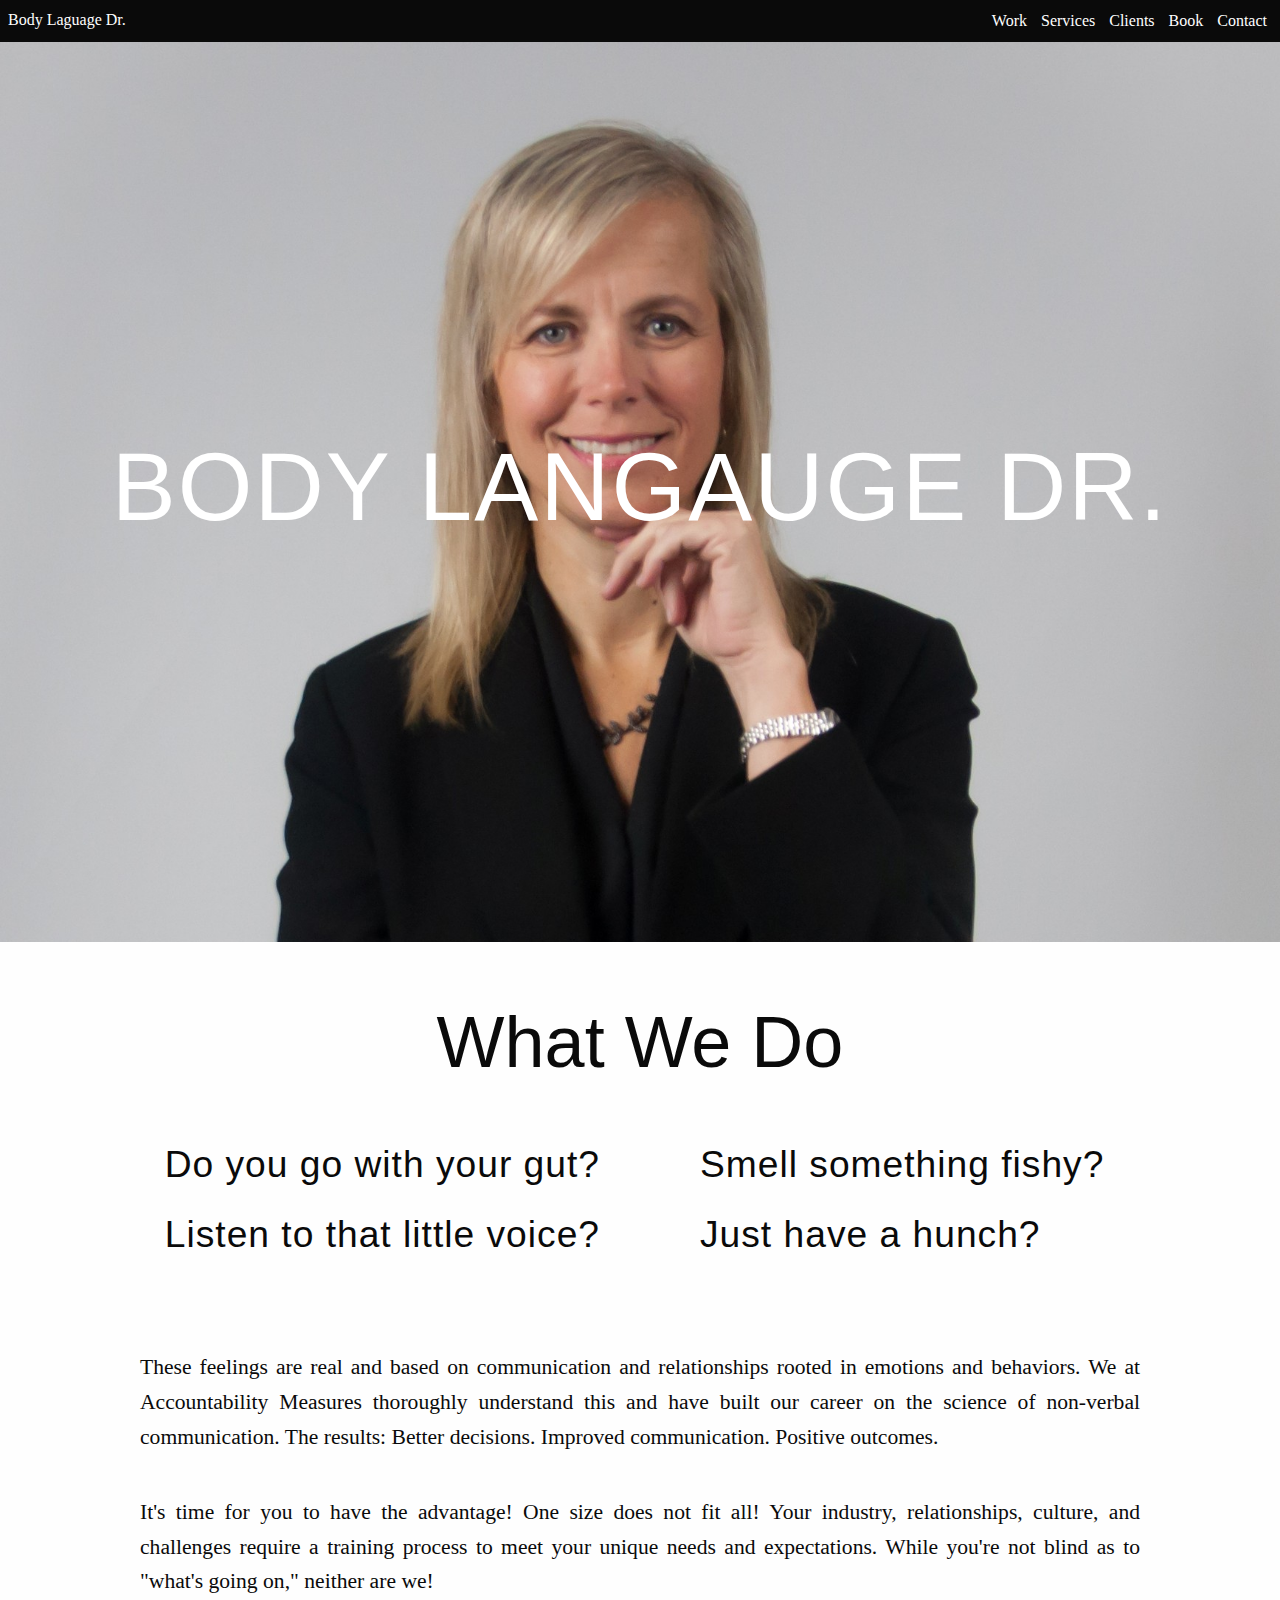
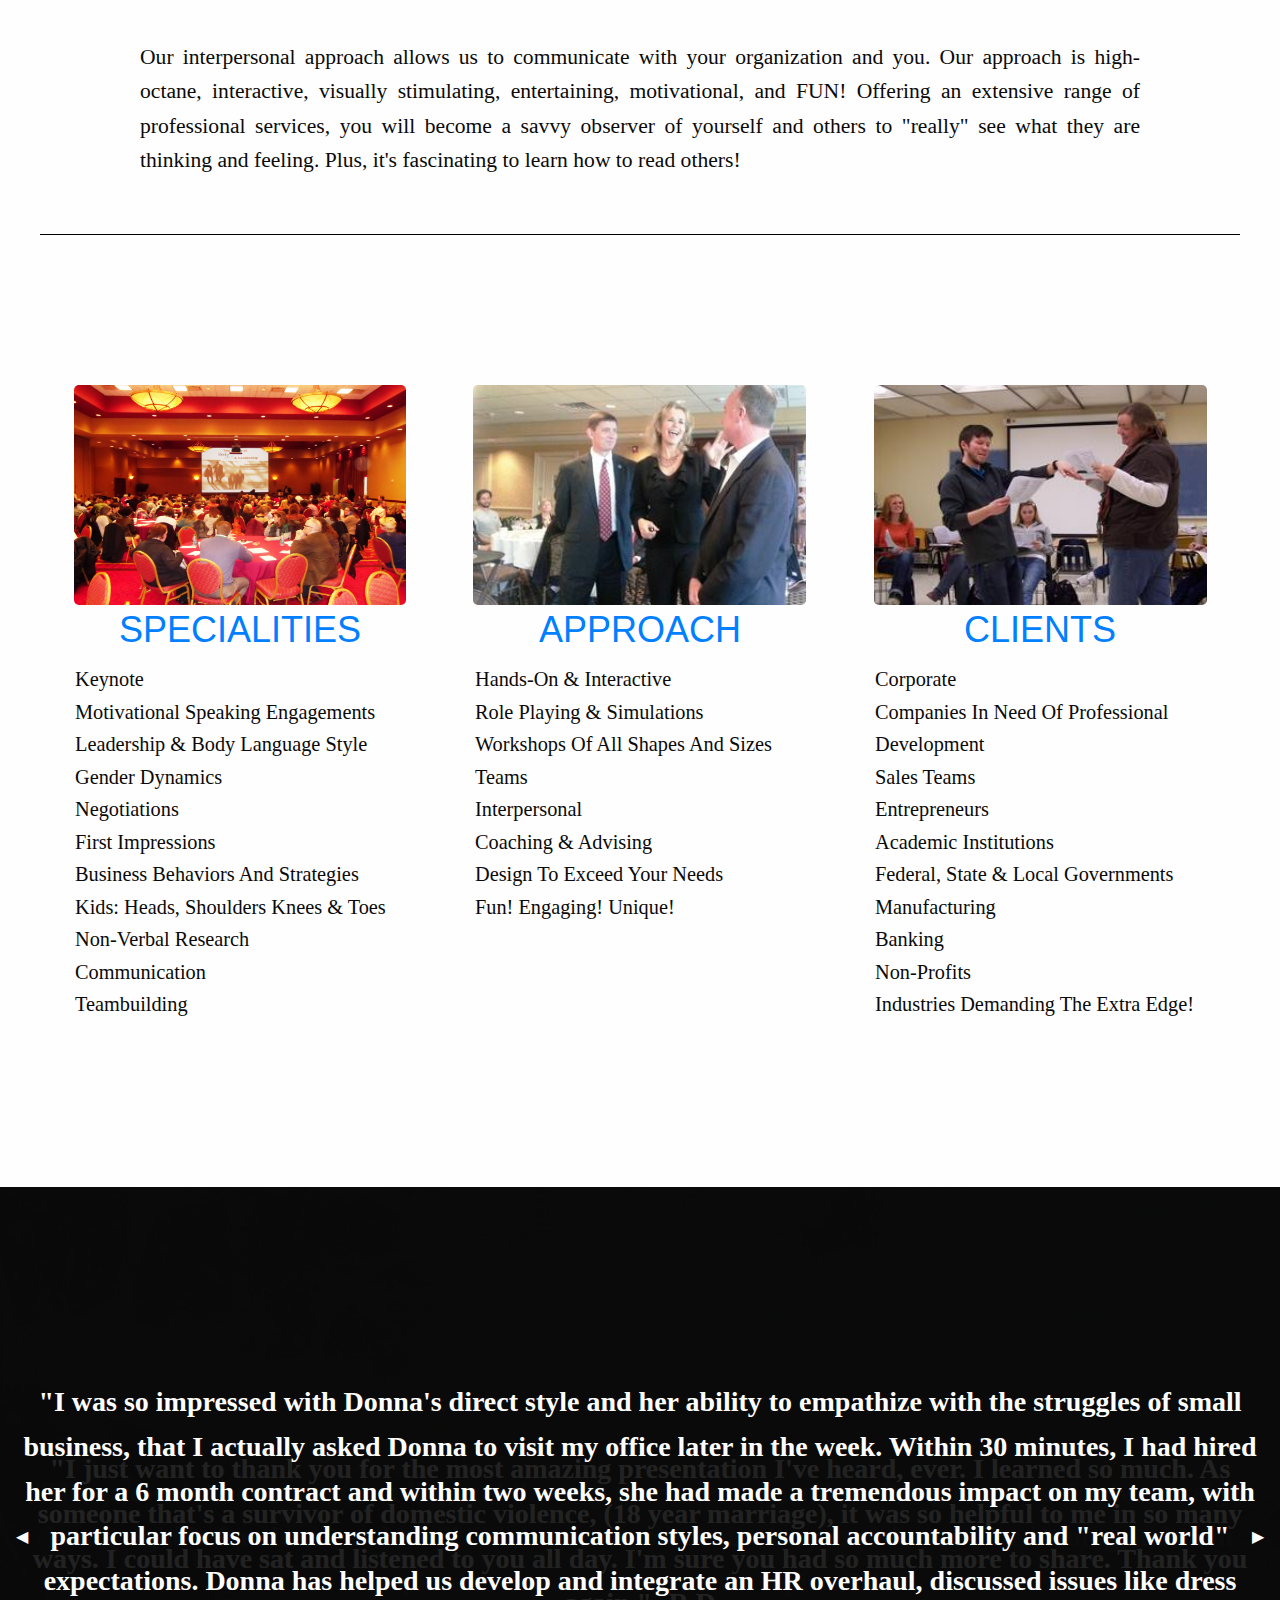
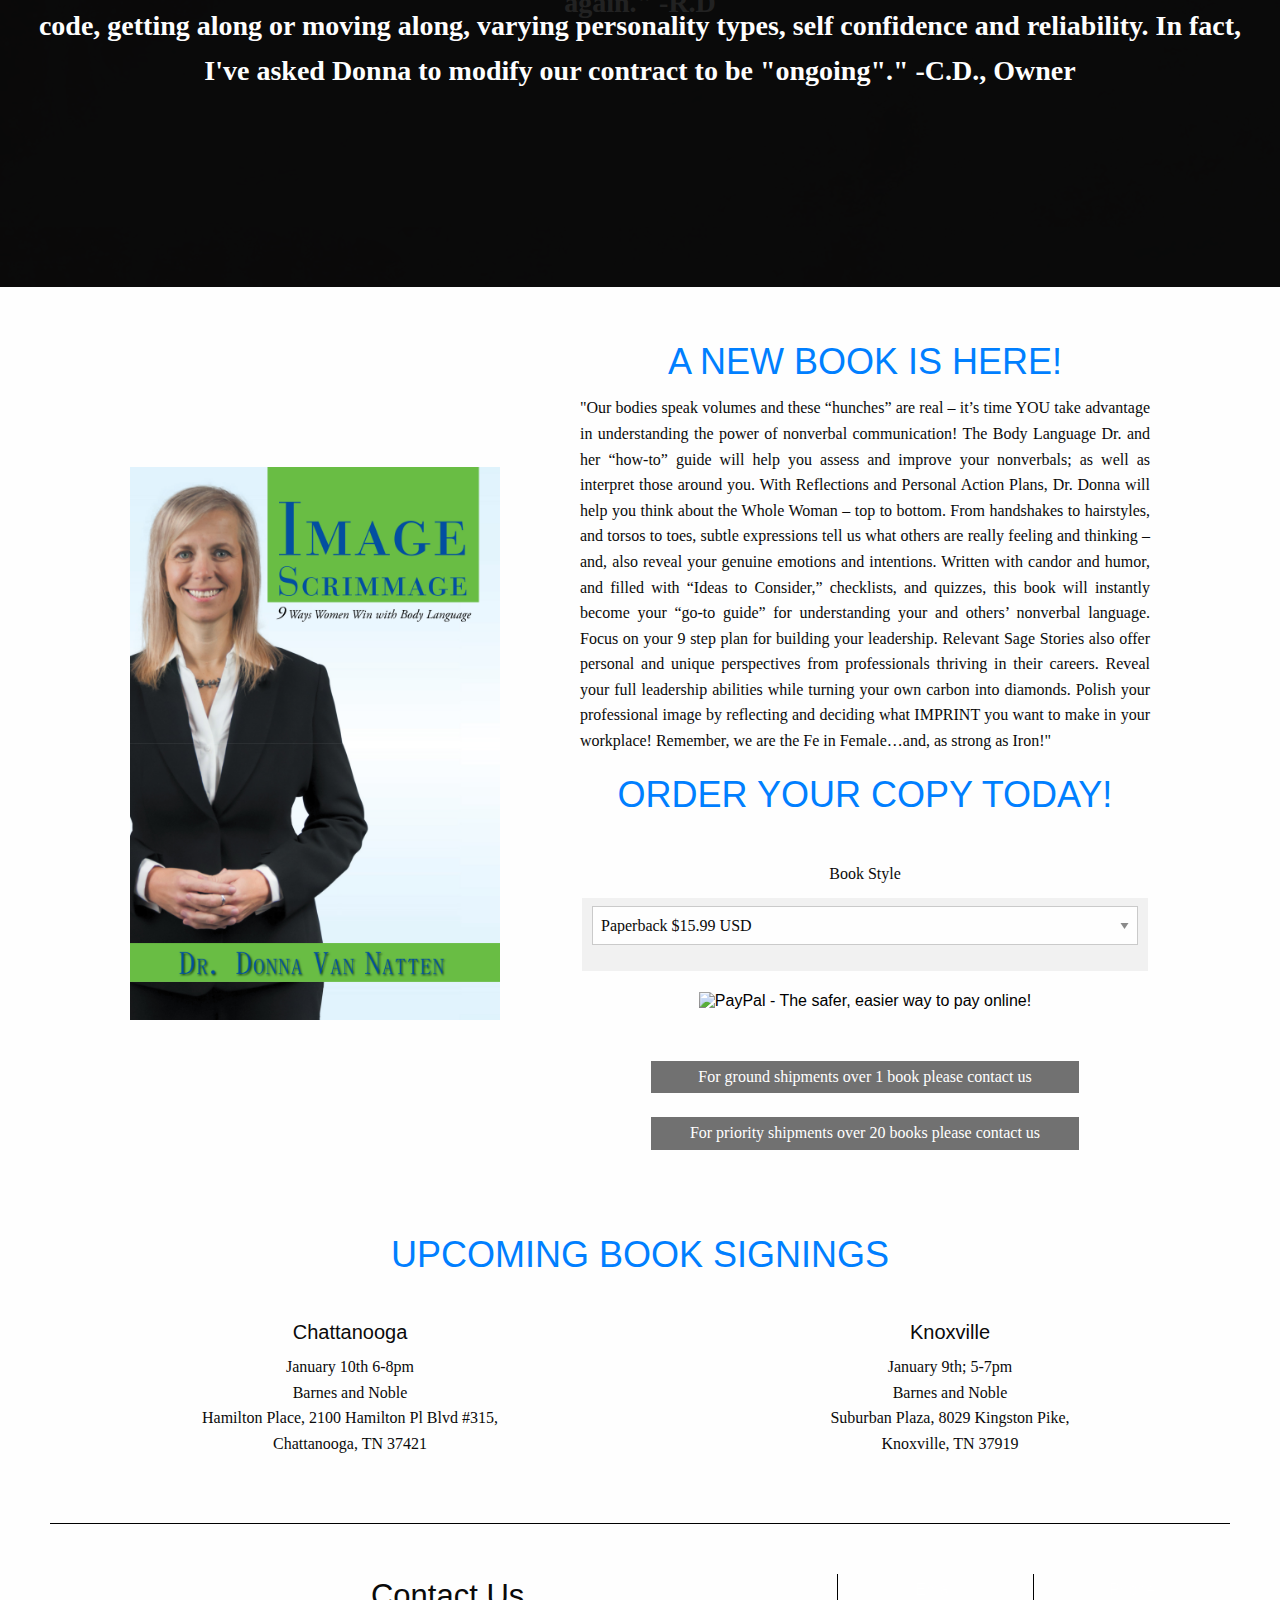
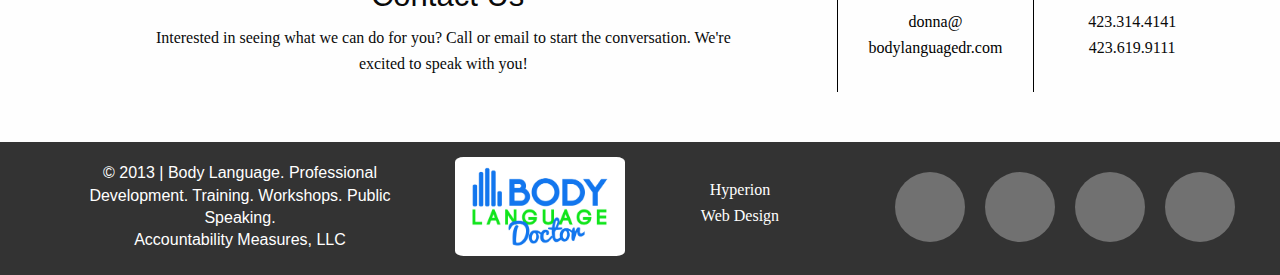
==== index.html @ bcbeba98 "settin up a new version to clear up any issues caused by computer switch" ====
<!doctype html>
<html class="no-js" lang="en">
  <head>
    <meta charset="utf-8">
    <meta http-equiv="x-ua-compatible" content="ie=edge">
    <meta name="viewport" content="width=device-width, initial-scale=1.0">
    <title>Body Language Dr.</title>
    <link rel="stylesheet" href="css/app.css">
    <link rel="stylesheet" href="css/custom.css">
    <link href="https://fonts.googleapis.com/css?family=Lora" rel="stylesheet">
    <link href="https://fonts.googleapis.com/css?family=David+Libre" rel="stylesheet">
    <link rel="stylesheet" type="text/scss" href="scss/custom.scss" />
    <script src="https://use.fontawesome.com/8121f86965.js"></script>
  </head>
  <body>

<!=================Menu Bar====================>
    <div data-sticky-container>
      <div class="title-bar" data-sticky data-options="marginTop:0;" style="width:100%">
        <div class="title-bar-left">Body Laguage Dr.</div>
        <div class="title-bar-right">
          <ul class="menu align-right">
            <ls><a href="#work">Work</a></ls>
            <ls><a href="#services">Services</a></ls>
            <ls><a href="#clients">Clients</a></ls>
            <ls><a href="#book">Book</a></ls>
            <ls><a href="#contact">Contact</a></ls>
          </ul>
        </div>
      </div>
    </div>

<!=================Hero Landing spot====================>
    <div class="hero">
      <div class="large-12 columns">
        <div class="panel">
          <h1>Body Langauge Dr.</h1>
        </div>
      </div>
    </div>

<!=================Welcome/Appproach====================>
    <div id="work"></div>
    <div class="row small-12 large-12 panel">
      <h2 class="space">What We Do</h2>
    </div>
    <div class="row">
      <div class="small-12 large-6 columns mod">
        <h3>
          <ul class="services1">
            <li class="fonting">Do you go with your gut?</li>
            <li class="fonting">Listen to that little voice?</li>
          </ul>
        </h3>
      </div>
      <div class="small-12 large-6 columns">
        <h3>
          <ul class="services2">
            <li class="fonting">Smell something fishy?</li>
            <li class="fonting">Just have a hunch?</li>
        </ul>
        </h3>
      </div>
    </div>
    <div class="row">
      <div class="small-12 large-10 large-centered columns spec">
        <p>These feelings are real and based on communication and relationships rooted in emotions and behaviors.
        We at Accountability Measures thoroughly understand this and have built our career on the science of non-verbal communication.
        The results: Better decisions. Improved communication. Positive outcomes.</p>
        <p>It's time for you to have the advantage!  One size does not fit all! Your industry, relationships, culture, and challenges
        require a training process to meet your unique needs and expectations. While you're not blind as to "what's going on," neither are we!</p>
        <p>Our interpersonal approach allows us to communicate with your organization and you. Our approach is high-octane, interactive,
          visually stimulating, entertaining, motivational, and FUN!  Offering an extensive range of professional services, you will
          become a savvy observer of yourself and others to "really" see what they are thinking and feeling.
          Plus, it's fascinating to learn how to read others!</p>
      </div>
    </div>

<!=================Specifics of Services===================>
    <div id="services"></div>
    <div class="row spec2">
      <div class="small-12 medium-6 large-4 large-center columns">
        <img class="square" src="images/ballroom.jpg" alt="">
        <h4>Specialities</h4>
        <ul class="describe">
          <li class="stuff">Keynote</li>
          <li class="stuff">Motivational speaking engagements</li>
          <li class="stuff">Leadership & Body language style</li>
          <li class="stuff">Gender dynamics</li>
          <li class="stuff">Negotiations</li>
          <li class="stuff">First impressions</li>
          <li class="stuff">Business behaviors and strategies</li>
          <li class="stuff">Kids: heads, shoulders knees & toes</li>
          <li class="stuff">Non-verbal research</li>
          <li class="stuff">Communication</li>
          <li class="stuff">Teambuilding</li>
        </ul>
      </div>
      <div class="small-12 medium-6 large-4 large-center columns">
        <img class="square" src="images/approach_pic.jpeg" alt="">
        <h4>Approach</h4>
        <ul class="describe">
          <li class="stuff">Hands-on & Interactive</li>
          <li class="stuff">Role Playing & simulations</li>
          <li class="stuff">Workshops of all shapes and sizes</li>
          <li class="stuff">Teams</li>
          <li class="stuff">Interpersonal</li>
          <li class="stuff">Coaching & Advising</li>
          <li class="stuff">Design to exceed your needs</li>
          <li class="stuff">Fun! Engaging! Unique!</li>
        </ul>
      </div>
      <div class="small-12 medium-6 large-4 large-center columns">
        <img class="square" src="images/clients_pic.jpeg" alt="">
        <h4>Clients</h4>
        <ul class="describe">
          <li class="stuff">Corporate</li>
          <li class="stuff">Companies in need of professional development</li>
          <li class="stuff">Sales Teams</li>
          <li class="stuff">Entrepreneurs</li>
          <li class="stuff">Academic institutions</li>
          <li class="stuff">Federal, State & local governments</li>
          <li class="stuff">Manufacturing</li>
          <li class="stuff">Banking</li>
          <li class="stuff">Non-profits</li>
          <li class="stuff">Industries demanding the extra edge!</li>
        </ul>
      </div>
    </div>


<!===================Orbit Carousel=======================>
<div id="clients"></div>
<div class="row collapse expanded">
	<div class="small-12 medium-12 large-12 columns">
		<div class="orbit" role="region" aria-label="Favorite Space Pictures" data-orbit>
		  <ul class="orbit-container">
            <button class="orbit-previous"><span class="show-for-sr">Previous Slide</span>&#9664;&#xFE0E;</button>
    <button class="orbit-next"><span class="show-for-sr">Next Slide</span>&#9654;&#xFE0E;</button>
		    <li class="is-active orbit-slide">
		    	<img class="orbit-image" src="images/space-ground.jpg" alt="Space">
			  	<span class="orbit-caption"><p>"This presentation was
          outstanding and the only time I can remember sitting in a class
          for two straight hours right before lunch and I still didn't want
          it to be over. Very useful, very entertaining and I am inspired to
          research more on the topic. -R.L."</p></span>
		    </li>
        <li class="orbit-slide">
		    	<img class="orbit-image" src="images/space-ground.jpg" alt="Space">
			  	<span class="orbit-caption"><p>"I just want to thank you for the most amazing presentation
          I've heard, ever. I learned so much. As someone that's a survivor of
          domestic violence, (18 year marriage), it was so helpful to me in so
          many ways. I could have sat and listened to you all day. I'm sure you
          had so much more to share. Thank you again."  -R.D</p></span>
		    </li>
        <li class="orbit-slide">
		    	<img class="orbit-image" src="images/space-ground.jpg" alt="Space">
			  	<span class="orbit-caption"><p>"I was so impressed with Donna's direct style and her ability to
          empathize with the struggles of small business, that I
          actually asked Donna to visit my office later in the week. Within 30
          minutes, I had hired her for a 6 month contract and within two weeks,
          she had made a tremendous impact on my team, with particular focus on
          understanding communication styles, personal accountability and
          "real world" expectations. Donna has helped us develop and integrate
          an HR overhaul, discussed issues like dress code, getting along or
          moving along, varying personality types, self confidence and
          reliability. In fact, I've asked Donna to modify our contract
          to be "ongoing"."   -C.D., Owner</p></span>
		    </li>
  </ul>
		  <nav class="orbit-bullets">
		    <button class="is-active" data-slide="0"><span class="show-for-sr">First slide details.</span><span class="show-for-sr">Current Slide</span></button>
		    <button data-slide="1"><span class="show-for-sr">Second slide details.</span></button>
		    <button data-slide="2"><span class="show-for-sr">Third slide details.</span></button>
		    <button data-slide="3"><span class="show-for-sr">Fourth slide details.</span></button>
		  </nav>
		</div>
	</div>
</div>

<!=================Book Sales Section====================>
    <div id="book"></div>
    <div class="row space">
      <div class="small-12 medium-12 large-4 columns panel resize">
        <img class="align" src="images/Cover_highres.jpg" alt="Book Cover">
      </div>
      <div class="small-12 medium-12 large-6 columns panel">
        <h4>A New Book Is Here!</h4>
          <p class="book">"Our bodies speak volumes and these “hunches” are real – it’s
          time YOU take advantage in understanding the power of nonverbal communication!  The Body Language Dr. and her “how-to”
          guide will help you assess and improve your nonverbals; as well as interpret those around you.  With Reflections and Personal
          Action Plans, Dr. Donna will help you think about the Whole Woman – top to bottom.  From handshakes to hairstyles, and torsos to
          toes, subtle expressions tell us what others are really feeling and thinking – and, also reveal your genuine emotions and intentions.
          Written with candor and humor, and filled with “Ideas to Consider,” checklists, and quizzes, this book will instantly become your “go-to guide”
          for understanding your and others’ nonverbal language. Focus on your 9 step plan for building your leadership. Relevant Sage Stories also offer
          personal and unique perspectives from professionals thriving in their careers. Reveal your full leadership abilities while turning your own
          carbon into diamonds. Polish your professional image by reflecting and deciding what IMPRINT you want to make in your workplace! Remember,
          we are the Fe in Female…and, as strong as Iron!"</p>
          <div class="purchase">
            <h4>Order your copy today!</h4>
          </br>
            <form action="https://www.paypal.com/cgi-bin/webscr" method="post" target="_top">
            <input type="hidden" name="cmd" value="_s-xclick">
            <input type="hidden" name="hosted_button_id" value="ATMQ9YVURCSYL">
            <table>
            <tr><td><input type="hidden" name="on0" value="Book Style">Book Style</td></tr><tr><td><select name="os0">
            <option value="Paperback">Paperback $15.99 USD</option>
            <option value="Hard Cover">Hard Cover $25.99 USD</option>
            </select> </td></tr>
            </table>
            <input type="hidden" name="currency_code" value="USD">
            <input type="image" src="https://www.paypalobjects.com/en_US/i/btn/btn_buynowCC_LG.gif" border="0" name="submit" alt="PayPal - The safer, easier way to pay online!">
            <img alt="" border="0" src="https://www.paypalobjects.com/en_US/i/scr/pixel.gif" width="1" height="1">
            </form>
          </br>
            <div class="wonk"> For ground shipments over 1 book please contact us</div></br>
            <div class="wonk"> For priority shipments over 20 books please contact us</div>
          </div>
      </div>
    </div>

<!=================Events========================>


<div class="row large-12 space">
  <h4>Upcoming Book Signings</h4>
</div>
  <div class="row large-12 events">
    <div class="large-6">
      <ul>
        <li><h5>Chattanooga</h5></li>
        <li>January 10th 6-8pm</li>
        <li>Barnes and Noble<br />Hamilton Place, 2100 Hamilton Pl Blvd #315,<br />Chattanooga, TN 37421</li>
      </ul>
    </div>
    <div class="large-6">
      <ul>
        <li><h5>Knoxville</h5></li>
        <li>January 9th; 5-7pm</li>
        <li>Barnes and Noble<br />Suburban Plaza, 8029 Kingston Pike,<br />Knoxville, TN 37919</li>
      </ul>
    </div>
  </div>
</div>

<!=================Contact Us====================>
    <div id="contact"></div>
    <div class="row gap">
      <div class="small-12 medium-12 large-8 columns panel top-spacer">
        <h3><i class="fa fa-bullhorn" aria-hidden="true"></i>&nbsp;Contact Us</h3>
        <p class="narrow">Interested in seeing what we can do for you? Call or email to start
        the conversation.  We're excited to speak with you!</p>
      </div>
      <div class="small-6 medium-6 large-2 columns panel top-spacer side-bar">
        <i class="fa fa-envelope-o fa-1x" aria-hidden="true"></i>
        <h6 class="b">Email</h6>
        <p class="email"><a href="mailto:donna@bodylanguagedr.com?subject=Found your website">donna@</br>bodylanguagedr.com</a></p>
      </div>
      <div class="small-6 medium-6 large-2 columns panel top-spacer side-bar">
        <i class="fa fa-phone fa-1x" aria-hidden="true"></i>
        <h6 class="b">Phone</h6>
        <p>423.314.4141 </br> 423.619.9111</p>
      </div>
    </div>

<!=================Footer====================>
    <div class="footer">
      <div class="row">
        <div class="small-12 medium-6 large-4 columns panel">
          <h6>© 2013 | Body Language. Professional Development. Training. Workshops. Public Speaking. </br> Accountability Measures, LLC</h6>
        </div>
        <div class="small-12 medium-3 large-2 columns panel"><a href="#"><img class="logo" src="images/logo.jpg" alt=""></a></div>
        <div class="small-12 medium-3 large-2 columns panel"><a href="#"><p class=promo>Hyperion</br>Web Design</p></a></div>
        <div class="small-12 medium-12 large-4 columns panel content">
          <ul class="social">
            <a href="https://www.facebook.com/BodyLanguageDr/" target="_blank"><ls class="media_01"><i class="fa fa-facebook fa-2x" arial-hidden="true"></i></ls></a>
            <a href="https://twitter.com/donnavannatten" target="_blank"><ls class="media_02"><i class="fa fa-twitter fa-2x" arial-hidden="true"></i></ls></a>
            <a href="https://plus.google.com/u/0/103076703958045980041" target="_blank"><ls class="media_03"><i class="fa fa-google-plus fa-2x" arial-hidden="true"></i></ls></a>
            <a href="https://www.linkedin.com/in/dr-donna-van-natten-268421b2" target="_blank"><ls class="media_04"><i class="fa fa-linkedin fa-2x" arial-hidden="true"></i></ls></a>
          </ul>
        </div>
      </div>
    </div>

    <script src="bower_components/jquery/dist/jquery.js"></script>
    <script src="bower_components/what-input/dist/what-input.js"></script>
    <script src="bower_components/foundation-sites/dist/js/foundation.js"></script>
    <script src="js/app.js"></script>

    <!--========== Google analytics ===============-->
        <script>
          (function(i,s,o,g,r,a,m){i['GoogleAnalyticsObject']=r;i[r]=i[r]||function(){
          (i[r].q=i[r].q||[]).push(arguments)},i[r].l=1*new Date();a=s.createElement(o),
          m=s.getElementsByTagName(o)[0];a.async=1;a.src=g;m.parentNode.insertBefore(a,m)
          })(window,document,'script','https://www.google-analytics.com/analytics.js','ga');

          ga('create', 'UA-85201715-1', 'auto');
          ga('send', 'pageview');

        </script>
    <!--=============/ google-analytics ====================-->
  </body>
</html>
---- css/custom.css ----
/*=============Custom CSS For BodyLanguagedr.com==============*/
html body{
  font-family: "Helvetica neue";
  -webkit-font-smoothing: antialiased;
}
h1{
  text-align: center;
  font-size:6em;
  text-transform: uppercase;
  font-weight: lighter;
  letter-spacing: 2px;
  color: white;
}
h2{
  text-align: center;
  font-weight: 200;
  font-size: 4.5em;
}
h3{
  text-align: center;
}
h4{
  text-align: center;
  color:#007FFF;
  font-size: 2.25em;
  text-transform: uppercase;
  font-weight: 200;
}
h5{
  text-align: center;
}
h6{
  text-align: center;
  margin-top: 5px;
}
a{
  text-decoration:none;
  color:black;
}
a:hover{
  text-decoration:none;
}
li{
  list-style: none;
}
img{
  display: block;
  margin:0 auto;
}
ls{
  margin: 0 5px 0 5px;
}
h6{
  color:white;
}
.menu a{
  color:white;
}
.menu a:hover{
  color:grey;
}
.space{
  padding:50px 0 30px 0;
  display:flex;
  flex-wrap: wrap;
  align-items:center;
  justify-content: space-around;
}
.hero{
  display:flex;
  background-image: url('../images/Head_shot.jpg');
  height: 100vh;
  background-size:cover;
  justify-content: center;
  align-items: center;
}
.hero2{
  display:flex;
  background: #074E68;
  height: 100vh;
  background-size:cover;
  justify-content: center;
  align-items: center;
}
.services1{
  text-align: right;
}
.services2{
  text-align: left;
}
.fonting{
  font-size: 1.2em;
  font-weight: 200;
  letter-spacing: 1px;
  padding:5px 25px;
}
.spec{
  padding:40px 0;
}
.spec p{
  padding-top:25px;
  font-size:1.35em;
  font-weight:200;
  line-height: 1.6;
  text-align: justify;
}
.mod{
  text-align: right;
}
.test{
  flex-direction: column;
  align-content: space-around;
  justify-content: center;
}
.spec2{
  padding:150px 0;
  border-top:.5px solid black;
}
.square{
  display:block;
  align-items: middle;
  height:220px;
  width: 90%;
  overflow: hidden;
  vertical-align: middle;
  border-radius: 5px;
}
.describe{
  text-align: left;
  line-height: 1.6em;
  font-size: 1.27em;
  text-transform: capitalize;
  font-weight:200;
}
.book{
  text-align: justify;
}
.purchase{
  display:flex;
  flex-flow: column;
  text-align: center;
}
.large-2 p{
  text-align: center;
}
.large-8 p{
  text-align: center;
}
.content{
  align-content: center;
}
.media{
  margin:15px 15px;
}
.media img{
  border-radius: 100%;
}
.wonk{
  display: flex;
    flex-flow: row;
    align-self: center;
    justify-content: center;
    background: #717171;
    color: white;
    font-weight: 500;
    width: 75%;
    padding: 5px 0;
    line-height: 1.4em;
    font-size: 1em;
}
.narrow{
  padding: 0 80px;
}
.top-spacer{
  margin-top:50px;
}
.gap{
  margin:50px 50px;
  border-top:.5px solid black;
  display:flex;
  align-content: center;
}
.side-bar{
  border-left:.5px solid black;
  display:flex;
  flex-direction: column;
  justify-content: flex-start;
  }
}
.b{
  color:black;
}
.footer{
  padding:15px 0;
  background:#333333;
}
.social{
  margin:0 0 15px 40px;
  display: inline-flex;
}
.social ul{
  display: -webkit-box;
  display: -moz-box;
  display: -ms-flexbox;
  display: -webkit-flex;
  display: flex;
  list-style: none;
  -webkit-flex-flow: row wrap;
  justify-content: space-around;
}
.social ls{
  display:flex;
  margin: 15px 20px 0 0;
  width: 70px;
  height: 70px;
  background-color:#717171;
  border-radius: 100%;
}
.logo{
  border-radius: 5%;
}
.media_01{
  padding:0 0 0 23px;
}
.media_02{
  padding:20px;
}
.media_03{
  padding:20px;
}
.media_04{
  padding:0 0 0 21px;
}
.social li:hover{
  background-color: #59595A;
}
.promo{
  color:white;
  text-align: center;
  padding-top:20px;
}
.fa{
  align-self: center;
}

/*Orbital slider*/

.orbit-container {
  position: relative;
  height: 700px; }

.orbit-caption {
  position: absolute;
  top: 0;
  left: 0;
  width: 100%;
  height: 100%;
  background-color: rgba(10, 10, 10, 0.9); }

.orbit-caption p {
  position: relative;
  top: 50%;
  -webkit-transform: translateY(-50%);
  -ms-transform: translateY(-50%);
  transform: translateY(-50%);
  text-align: center;
  color: #fefefe;
  font-size: 28px;
  font-weight: 900; }

.events{
  display:flex;
  justify-content: center;
  text-align: center;
}

/*Goverment Stuff*/
.header{
  font-size:1.8em;
  font-weight: 200;
  color:black;
  letter-spacing: 2px;
  text-align: center;
  margin:20px 80px;
  line-height: 1.4em;
}
.smart{
  margin:50px 100px;
  text-align: justify;
  font-size: 1.4em;
  font-weight: 300;
}
.cert-container{
  display:flex;
}
.line{
  border-top:solid 1px black;
  width:84%;
  margin:10px 8%;
  margin-bottom:100px;
}
.smartest{
  margin:50px 90px;
  text-align: center;
  font-size: 1.4em;
  font-weight: 200;
}


@media screen and (max-width: 39.9375em) {
  .orbit-caption p {
    font-size: 12px;
    font-weight: 400; }
  .orbit-container {
    position: relative;
    height: 700px; }
  h1{
    font-size: 4em;
    }
  h2{
    font-size: 3em;
  }
  .services1{
    text-align: center;
  }
  .services2{
    text-align: center;
  }
  .spec{
    padding-left:15px;
    padding-right:15px;
  }
  .spec p{
    padding-top:25px;
    font-size:1.3em;
    font-weight:400;
    line-height: 1.4;
    text-align: justify;
  }
  .side-bar{
    border-left:0px;
  }
  .gap{
    flex-wrap: wrap;
    margin-left:0px;
    margin-right:0px;
  }
  .narrow{
    padding:10px;
  }
  .spec2{
    padding:50px 15px;
  }
  .square{
    padding-top:35px;
  }
  .space{
    padding: 50px 0;
  }
  .logo{
    width:60%;
  }
  .social{
    margin:0 5%;
    justify-content: space-around;
  }
  .resize{
    width:80%;
  }
  }
@media screen and (min-width:30em) and (max-width:59.9999em) {
  h1{
    font-size: 4em;
    }
  h2{
    font-size: 3em;
  }
  h4{
    text-align: center;
  }
  .services1{
    text-align: center;
  }
  .services2{
    text-align: center;
  }
  .spec{
    padding-left:15px;
    padding-right:15px;
  }
  .spec p{
    padding-top:25px;
    font-size:1.3em;
    font-weight:200;
    line-height: 1.4;
    text-align: justify;
  }
  .side-bar{
    border-left:0px;
  }
  .gap{
    flex-wrap: wrap;
    margin-left:0px;
    margin-right:0px;
  }
  .narrow{
    padding:10px;
  }
  .spec2{
    padding:50px 15px;
    display:flex;
    flex-wrap: wrap;
    justify-content: center;
  }
  .square{
    padding-top:35px;
  }

  .logo{
    width:60%;
  }
  .social{
    display:flex;
    justify-content: center;
  }
  .top-spacer{
    margin-top:15px;
  }
  .resize{
    width:60%;
    padding-bottom:50px;
  }
  .purachase img{
    margin:0;
  }
  .space{
    padding:50px 0;
    display:flex;
    flex-wrap: wrap;
    align-items:center;
    justify-content: center;
  }
}

.orbit-bullets {
  display: none; }
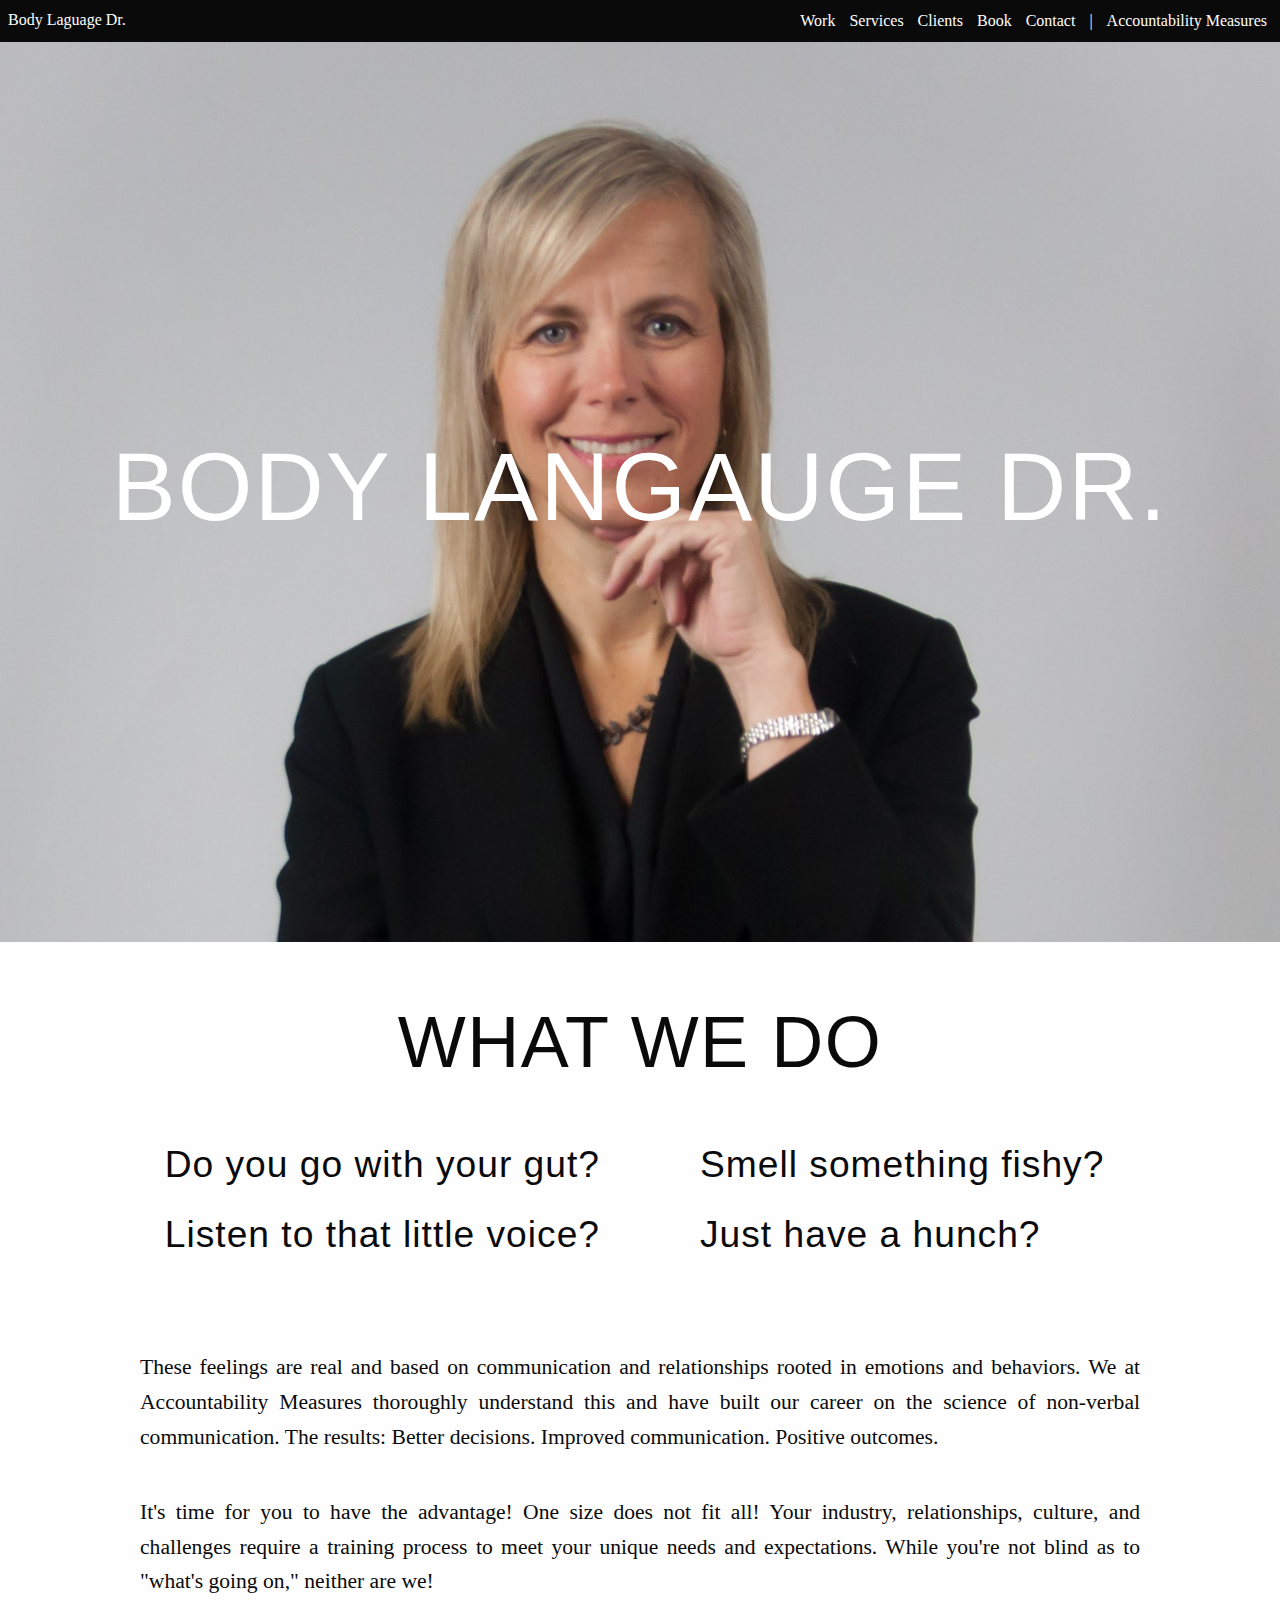
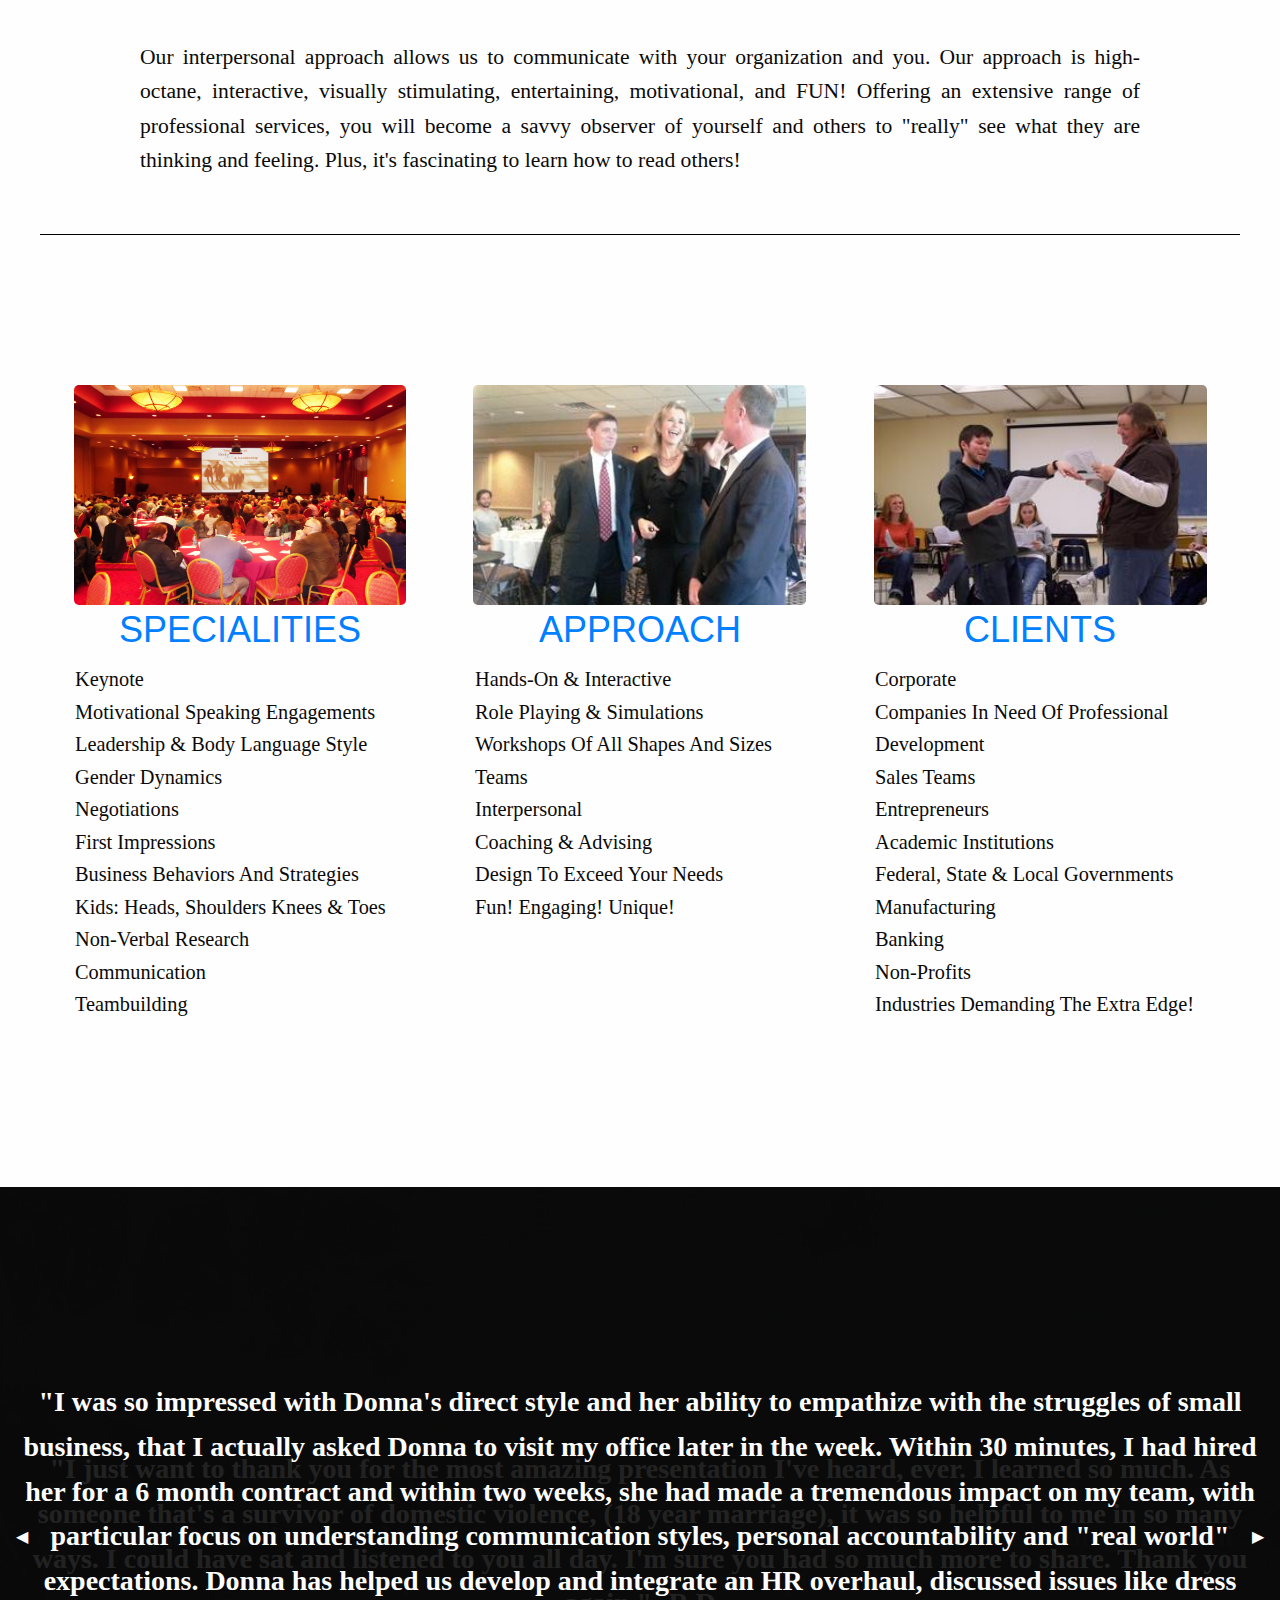
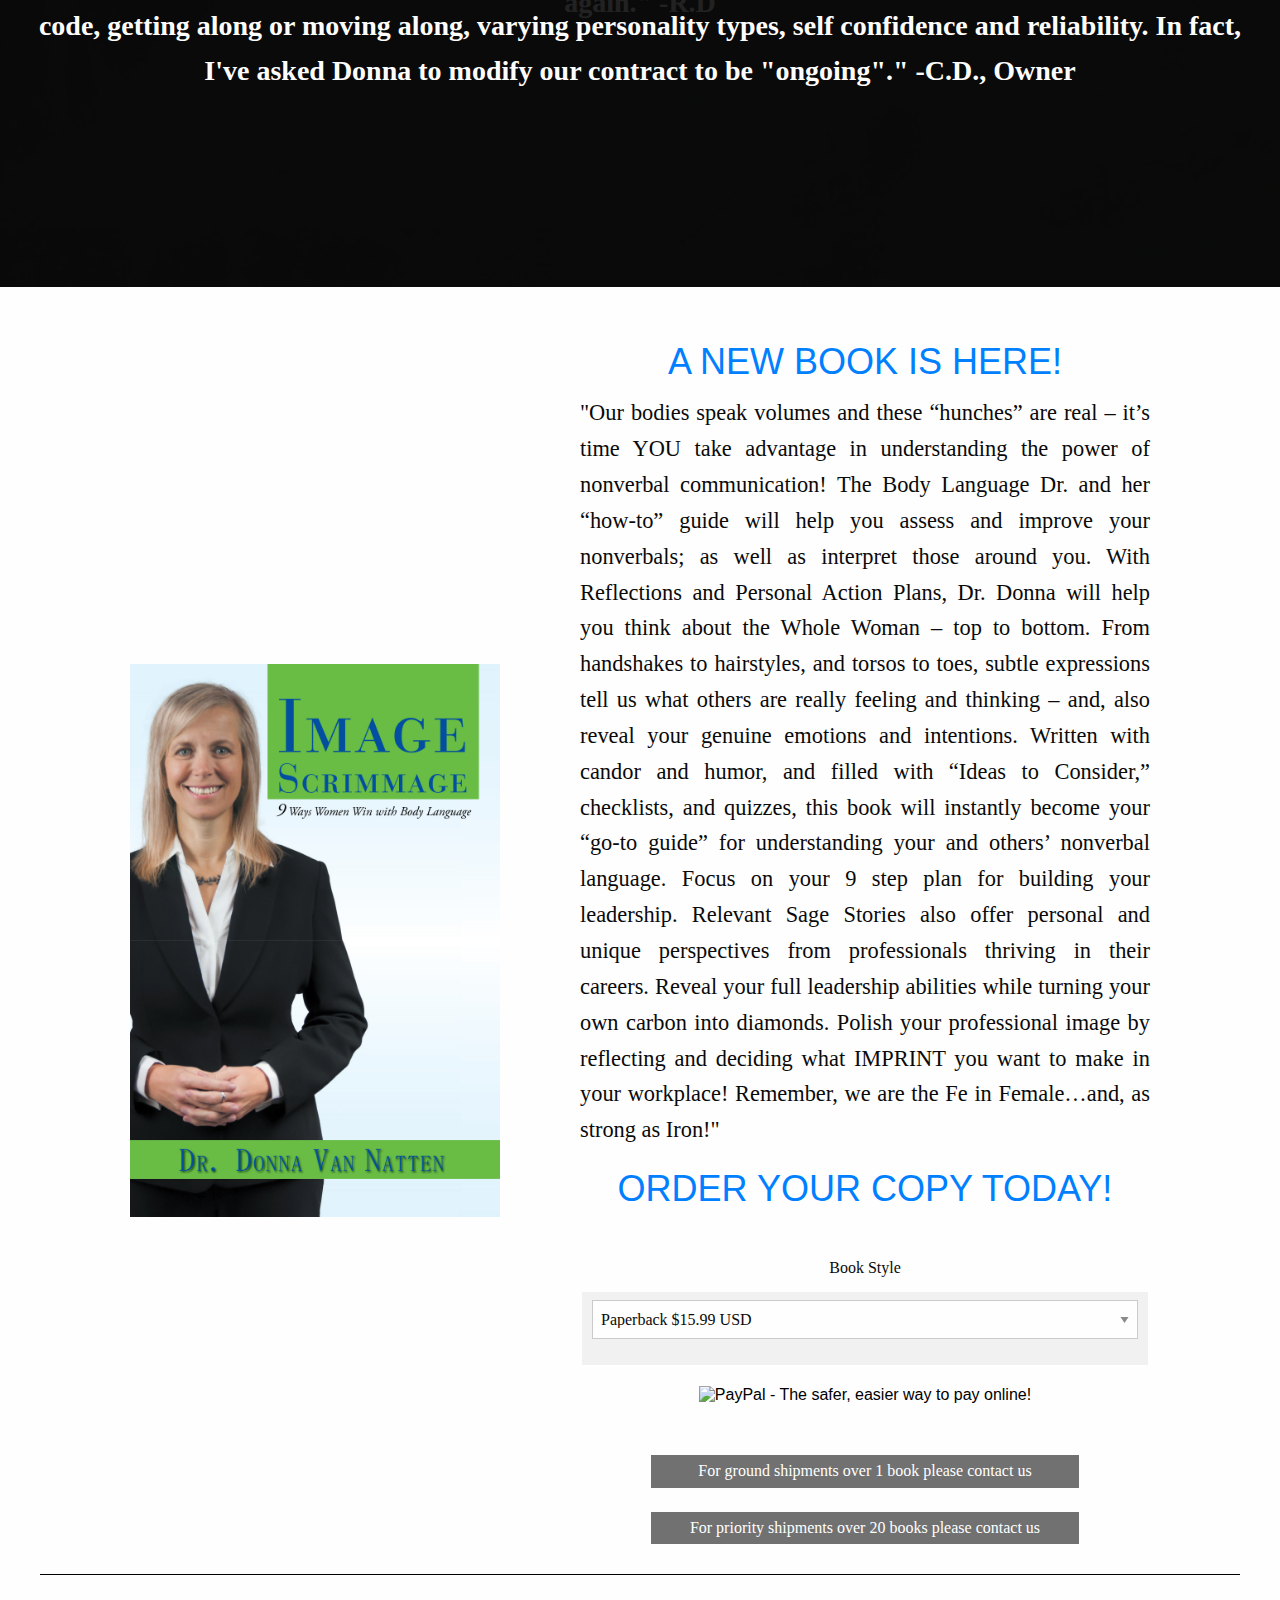
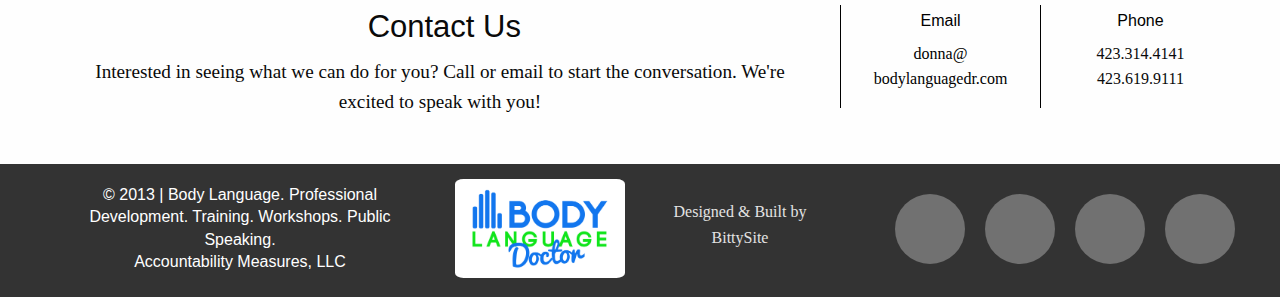
==== commit 2ef49ab5: "page links added, events removed" ====
--- a/index.html
+++ b/index.html
@@ -25,6 +25,8 @@
             <ls><a href="#clients">Clients</a></ls>
             <ls><a href="#book">Book</a></ls>
             <ls><a href="#contact">Contact</a></ls>
+            <ls>|</ls>
+            <ls><a href="government.html">Accountability Measures</a></ls>
           </ul>
         </div>
       </div>
@@ -222,7 +224,7 @@
 <!=================Events========================>
 
 
-<div class="row large-12 space">
+<!--<div class="row large-12 space">
   <h4>Upcoming Book Signings</h4>
 </div>
   <div class="row large-12 events">
@@ -241,27 +243,29 @@
       </ul>
     </div>
   </div>
+</div>-->
+
+<!=================Contact Us====================>
+<div id="contact"></div>
+<div class="row gap">
+  <div class="gap2"></div>
+  <div class="small-12 medium-12 large-8 columns panel">
+    <h3><i class="fa fa-bullhorn" aria-hidden="true"></i>&nbsp;Contact Us</h3>
+    <p class="narrow">Interested in seeing what we can do for you? Call or email to start
+    the conversation.  We're excited to speak with you!</p>
+  </div>
+  <div class="small-6 medium-6 large-2 columns panel side-bar">
+    <i class="fa fa-envelope-o fa-1x" aria-hidden="true"></i>
+    <h6 class="contact-head">Email</h6>
+    <a href="mailto:donna@bodylanguagedr.com?subject=Found your website"><p class="contact">donna@<br />bodylanguagedr.com</p></a>
+  </div>
+  <div class="small-6 medium-6 large-2 columns panel side-bar">
+    <i class="fa fa-phone fa-1x" aria-hidden="true"></i>
+    <h6 class="contact-head">Phone</h6>
+    <p class="contact">423.314.4141 </br> 423.619.9111</p>
+  </div>
 </div>
-
-<!=================Contact Us====================>
-    <div id="contact"></div>
-    <div class="row gap">
-      <div class="small-12 medium-12 large-8 columns panel top-spacer">
-        <h3><i class="fa fa-bullhorn" aria-hidden="true"></i>&nbsp;Contact Us</h3>
-        <p class="narrow">Interested in seeing what we can do for you? Call or email to start
-        the conversation.  We're excited to speak with you!</p>
-      </div>
-      <div class="small-6 medium-6 large-2 columns panel top-spacer side-bar">
-        <i class="fa fa-envelope-o fa-1x" aria-hidden="true"></i>
-        <h6 class="b">Email</h6>
-        <p class="email"><a href="mailto:donna@bodylanguagedr.com?subject=Found your website">donna@</br>bodylanguagedr.com</a></p>
-      </div>
-      <div class="small-6 medium-6 large-2 columns panel top-spacer side-bar">
-        <i class="fa fa-phone fa-1x" aria-hidden="true"></i>
-        <h6 class="b">Phone</h6>
-        <p>423.314.4141 </br> 423.619.9111</p>
-      </div>
-    </div>
+<div class="gap2"></div>
 
 <!=================Footer====================>
     <div class="footer">
@@ -270,7 +274,7 @@
           <h6>© 2013 | Body Language. Professional Development. Training. Workshops. Public Speaking. </br> Accountability Measures, LLC</h6>
         </div>
         <div class="small-12 medium-3 large-2 columns panel"><a href="#"><img class="logo" src="images/logo.jpg" alt=""></a></div>
-        <div class="small-12 medium-3 large-2 columns panel"><a href="#"><p class=promo>Hyperion</br>Web Design</p></a></div>
+        <div class="small-12 medium-3 large-2 columns panel"><a href="http://www.bittysite.com"><p class=promo>Designed & Built by</br>BittySite</p></a></div>
         <div class="small-12 medium-12 large-4 columns panel content">
           <ul class="social">
             <a href="https://www.facebook.com/BodyLanguageDr/" target="_blank"><ls class="media_01"><i class="fa fa-facebook fa-2x" arial-hidden="true"></i></ls></a>
--- a/css/custom.css
+++ b/css/custom.css
@@ -12,9 +12,12 @@
   color: white;
 }
 h2{
+  font-size: 4em;
   text-align: center;
   font-weight: 200;
   font-size: 4.5em;
+  letter-spacing: 1.5px;
+  text-transform: uppercase;
 }
 h3{
   text-align: center;
@@ -32,13 +35,18 @@
 h6{
   text-align: center;
   margin-top: 5px;
+  color:white;
 }
 a{
-  text-decoration:none;
+  text-decoration:none !important;
   color:black;
 }
 a:hover{
   text-decoration:none;
+}
+p{
+  font-size: 1.4em;
+  font-weight: 300;
 }
 li{
   list-style: none;
@@ -49,9 +57,6 @@
 }
 ls{
   margin: 0 5px 0 5px;
-}
-h6{
-  color:white;
 }
 .menu a{
   color:white;
@@ -78,6 +83,14 @@
   display:flex;
   background: #074E68;
   height: 100vh;
+  background-size:cover;
+  justify-content: center;
+  align-items: center;
+}
+.hero3{
+  display:flex;
+  background: #074E68;
+  height: 500px;
   background-size:cover;
   justify-content: center;
   align-items: center;
@@ -143,8 +156,8 @@
 .large-2 p{
   text-align: center;
 }
-.large-8 p{
-  text-align: center;
+.one{
+  text-align: justify;
 }
 .content{
   align-content: center;
@@ -169,16 +182,30 @@
     font-size: 1em;
 }
 .narrow{
-  padding: 0 80px;
+  text-align: center;
+  padding:0 20px;
+  font-size:1.2em !important;
+  font-weight:400 !important; 
+}
+.contact{
+  text-align: center;
+  padding:0 5px;
+  font-size:1em !important;
+  font-weight:400 !important;
+  text-decoration:none;
+}
+.contact-head{
+  color:black !important;
 }
 .top-spacer{
   margin-top:50px;
 }
 .gap{
-  margin:50px 50px;
   border-top:.5px solid black;
-  display:flex;
   align-content: center;
+}
+.bottom-gap{
+  padding-bottom:40px;
 }
 .side-bar{
   border-left:.5px solid black;
@@ -187,8 +214,9 @@
   justify-content: flex-start;
   }
 }
-.b{
-  color:black;
+#contact p{
+  color:black !important;
+  font-size: 1.2em;
 }
 .footer{
   padding:15px 0;
@@ -235,9 +263,10 @@
   background-color: #59595A;
 }
 .promo{
-  color:white;
+  color:#E3E3E3;
   text-align: center;
   padding-top:20px;
+  font-size: 1em;
 }
 .fa{
   align-self: center;
@@ -290,6 +319,11 @@
   font-size: 1.4em;
   font-weight: 300;
 }
+.toosmart{
+  font-size: .8em;
+  text-align: center;
+  font-weight: 400;
+}
 .cert-container{
   display:flex;
 }
@@ -297,13 +331,63 @@
   border-top:solid 1px black;
   width:84%;
   margin:10px 8%;
-  margin-bottom:100px;
+  margin-bottom:20px;
+}
+.color{
+  background:#F7F7F7 !important;
 }
 .smartest{
   margin:50px 90px;
   text-align: center;
   font-size: 1.4em;
   font-weight: 200;
+}
+.services3{
+  font-size: 1.3em;
+  line-height: 2em;
+}
+.breaker{
+    border-top:3px solid #000;
+    margin:0 22%;
+}
+.gap2{
+  margin-top:30px;
+}
+.gap3{
+  margin-top:50px;
+}
+.fine{
+  font-size: 1.6em;
+  font-weight: 400;
+  letter-spacing: 2px;
+}
+.list{
+  text-align: center;
+  font-size: 1.4em;
+  font-weight: 200;
+}
+.list li{
+  line-height: 2.5em;
+}
+.box{
+  background: #074E68;
+  height:200px;
+  border-radius: 2%;
+}
+.light{
+  color:white;
+  text-align: center;
+  font-size:1.2em;
+  padding:0 20px;
+}
+.sized{
+  font-size: 1.7em;
+  padding-top:10px;
+}
+.one-edge-shadow {
+	-webkit-box-shadow: 0 8px 6px -6px black;
+	   -moz-box-shadow: 0 8px 6px -6px black;
+	        box-shadow: 0 8px 6px -6px black;
 }
 
 
@@ -341,9 +425,7 @@
     border-left:0px;
   }
   .gap{
-    flex-wrap: wrap;
-    margin-left:0px;
-    margin-right:0px;
+    border-top:.5px solid black;
   }
   .narrow{
     padding:10px;
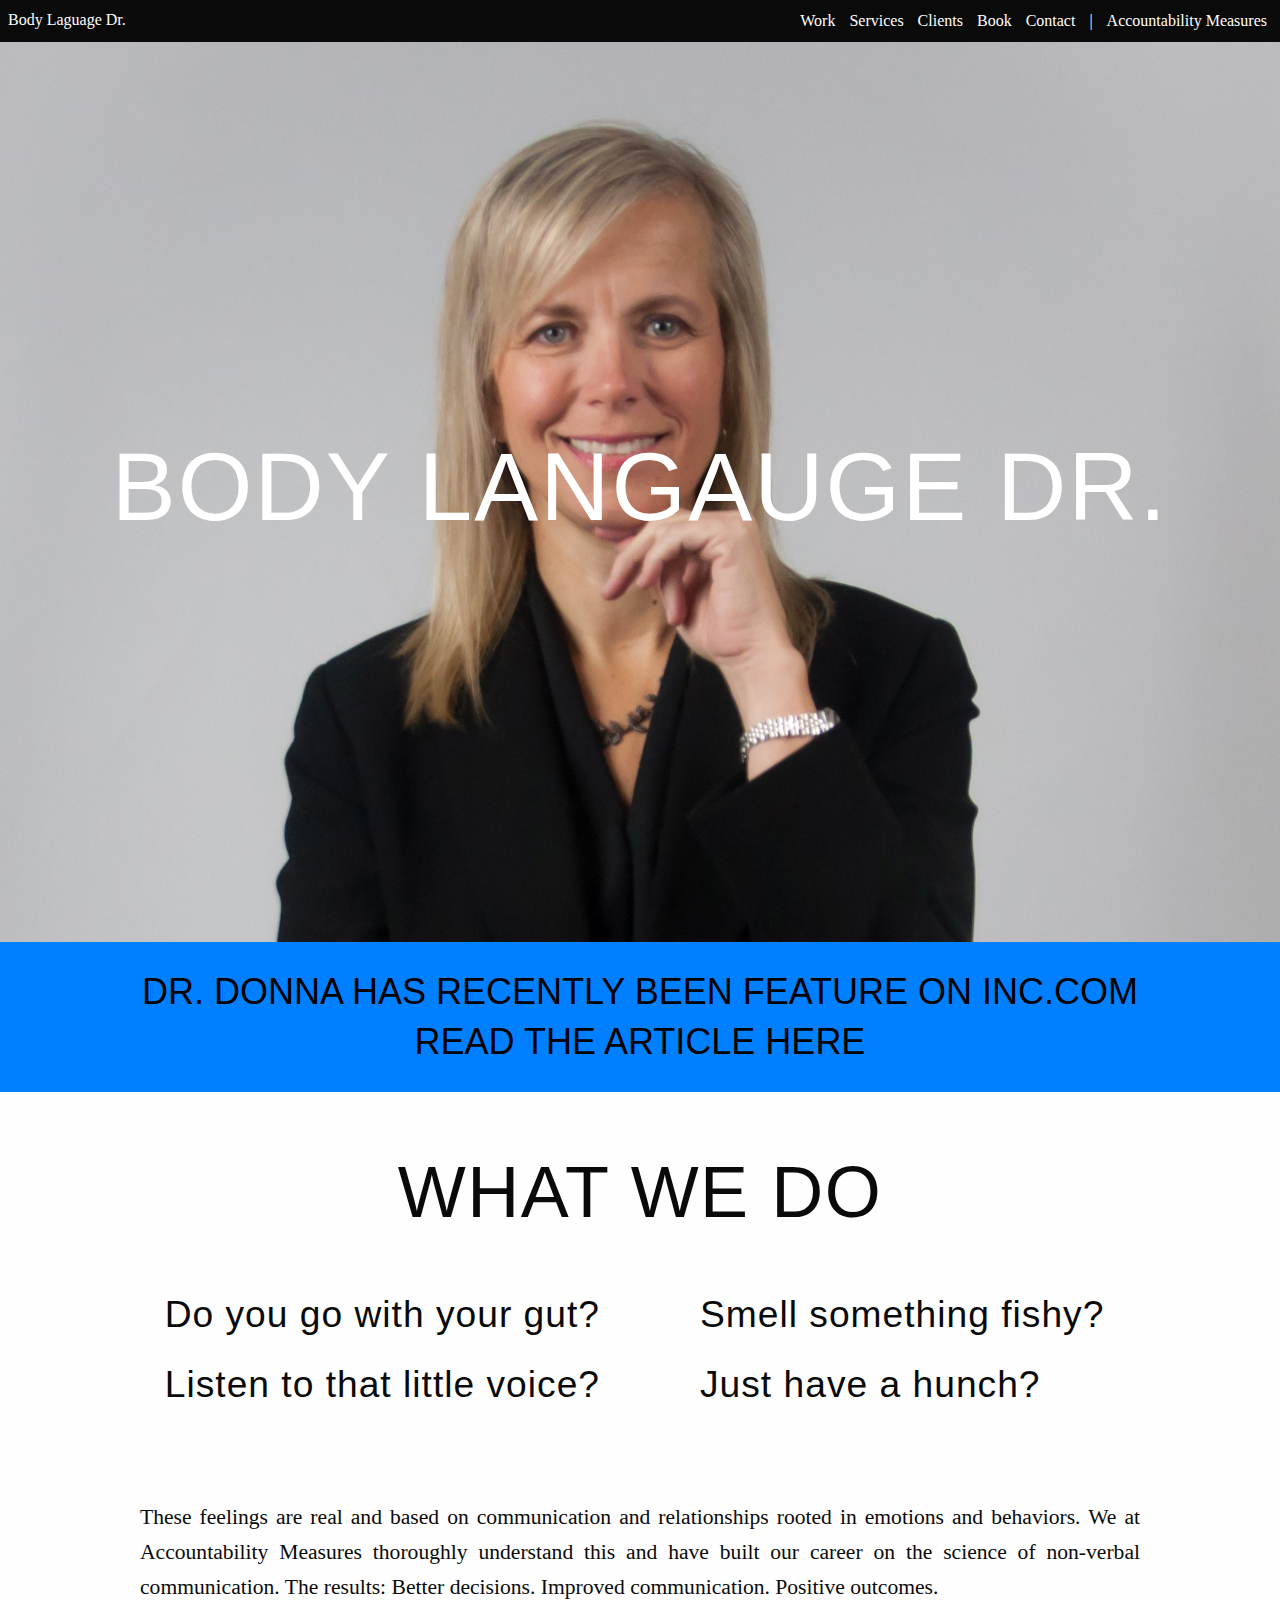
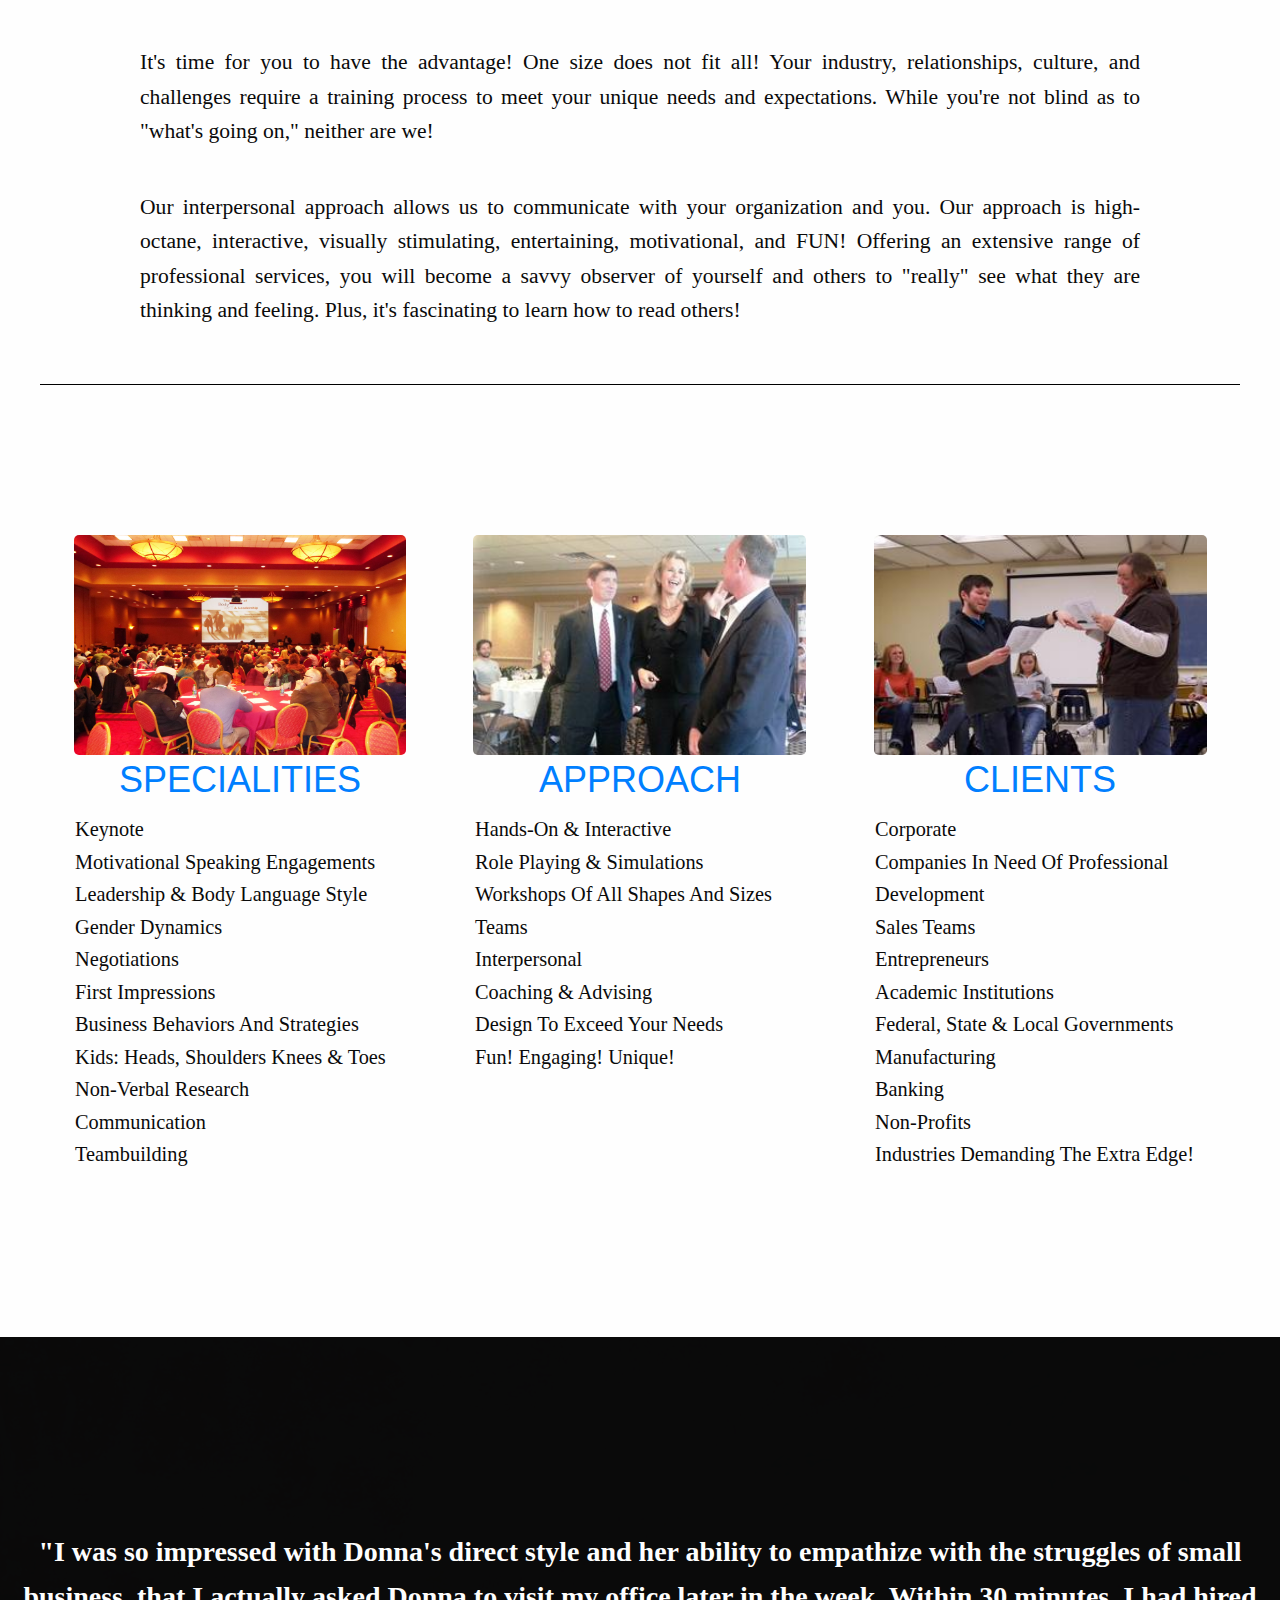
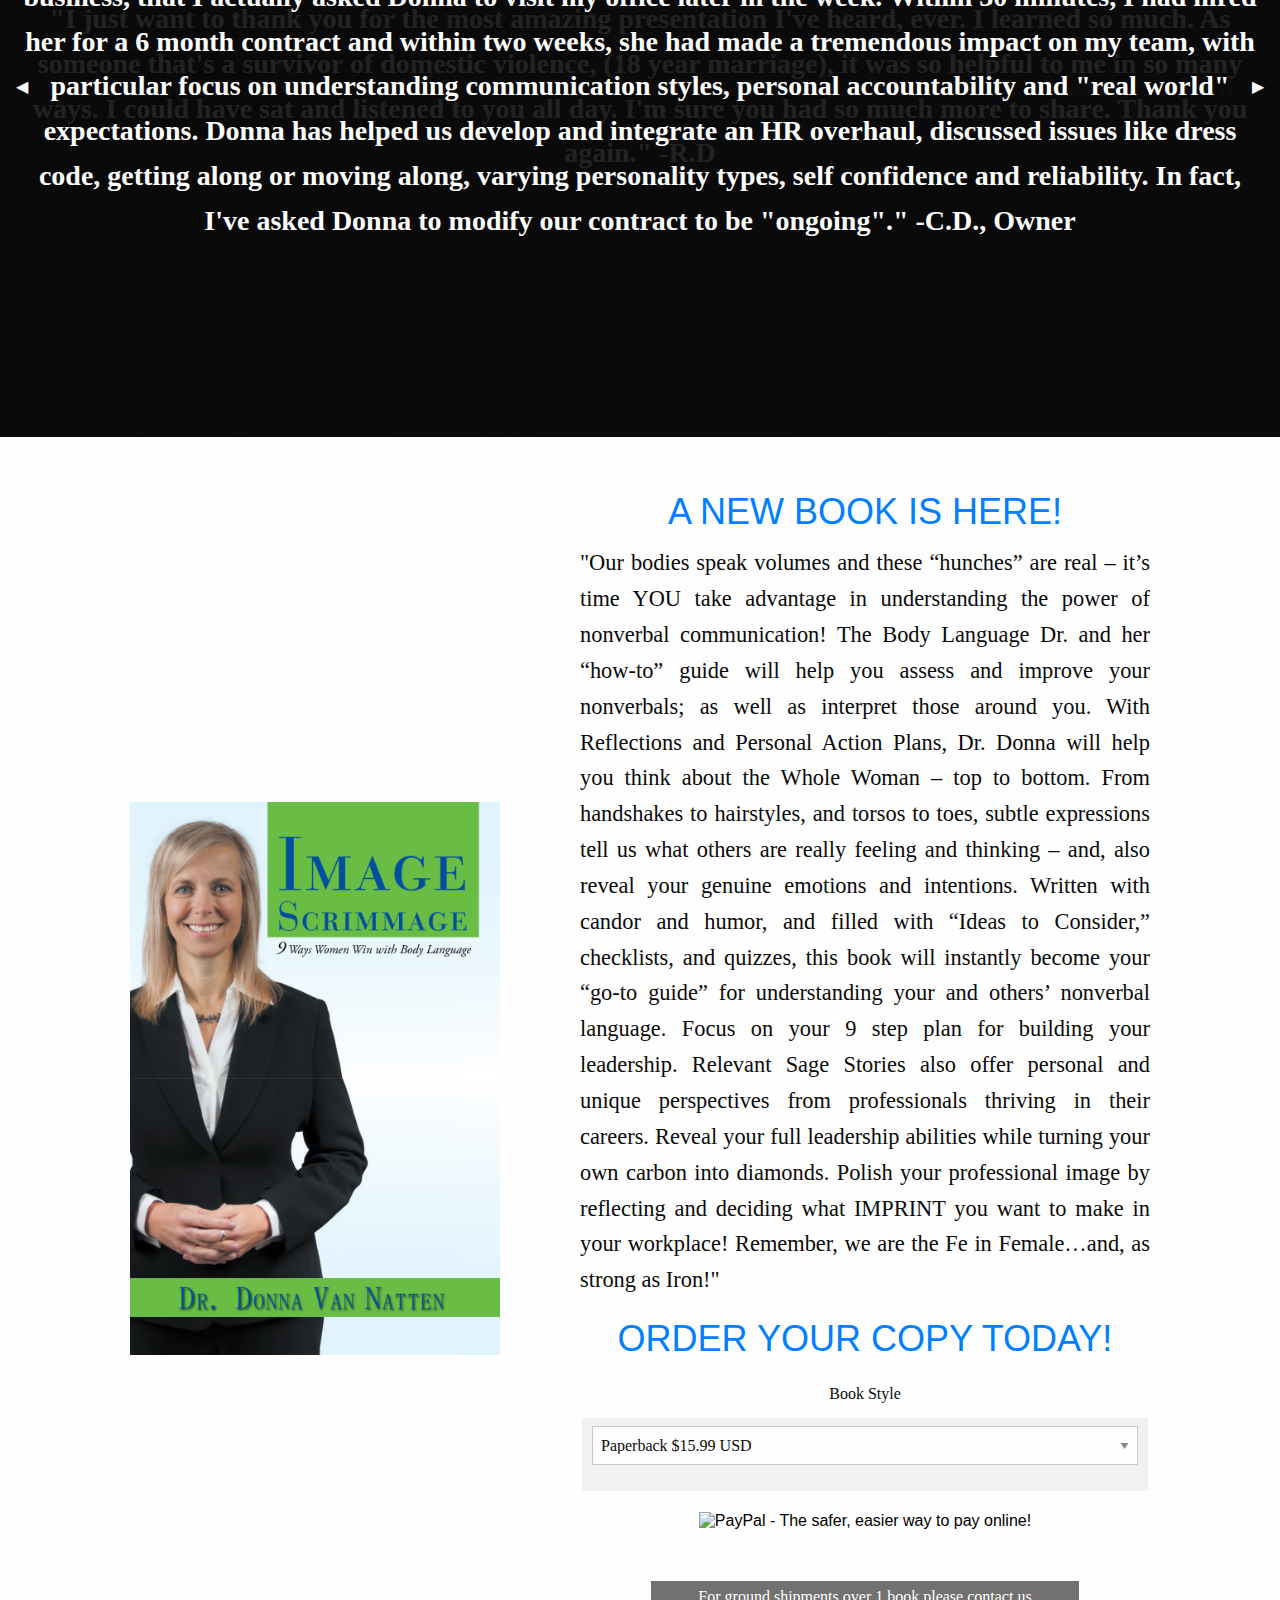
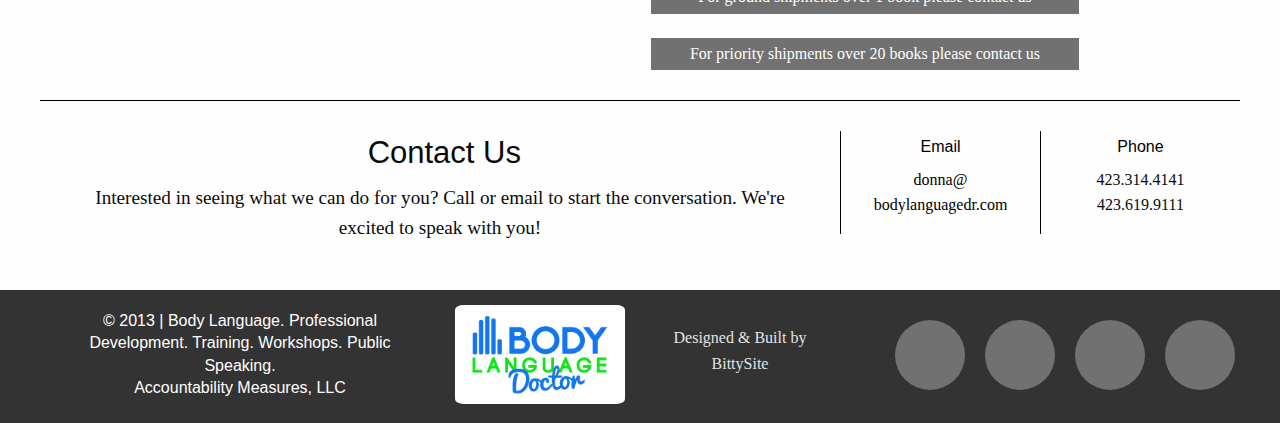
==== commit 01222eee: "Added Inc.com article reference" ====
--- a/index.html
+++ b/index.html
@@ -26,7 +26,7 @@
             <ls><a href="#book">Book</a></ls>
             <ls><a href="#contact">Contact</a></ls>
             <ls>|</ls>
-            <ls><a href="government.html">Accountability Measures</a></ls>
+            <ls><a href="http://accmeasures.bodylanguagedr.com/">Accountability Measures</a></ls>
           </ul>
         </div>
       </div>
@@ -41,6 +41,12 @@
       </div>
     </div>
 
+<!=================News=================================>
+  <div class="news">
+    <div class="large-12 colums">
+      <h4><a href="https://www.inc.com/marcel-schwantes/4-powerful-body-language-habits-of-confident-people.html?cid=+sf01003&sr_share=linkedin">Dr. Donna has recently been feature on Inc.com <br />Read the article here</a></h4>
+    </div>
+  </div>
 <!=================Welcome/Appproach====================>
     <div id="work"></div>
     <div class="row small-12 large-12 panel">
@@ -200,7 +206,6 @@
           we are the Fe in Female…and, as strong as Iron!"</p>
           <div class="purchase">
             <h4>Order your copy today!</h4>
-          </br>
             <form action="https://www.paypal.com/cgi-bin/webscr" method="post" target="_top">
             <input type="hidden" name="cmd" value="_s-xclick">
             <input type="hidden" name="hosted_button_id" value="ATMQ9YVURCSYL">
--- a/css/custom.css
+++ b/css/custom.css
@@ -100,6 +100,15 @@
 }
 .services2{
   text-align: left;
+}
+.news{
+  height:150px;
+  width:100%;
+  background:#007FFF;
+}
+.news h4{
+  color: black;
+  padding-top:25px;
 }
 .fonting{
   font-size: 1.2em;
@@ -185,7 +194,7 @@
   text-align: center;
   padding:0 20px;
   font-size:1.2em !important;
-  font-weight:400 !important; 
+  font-weight:400 !important;
 }
 .contact{
   text-align: center;
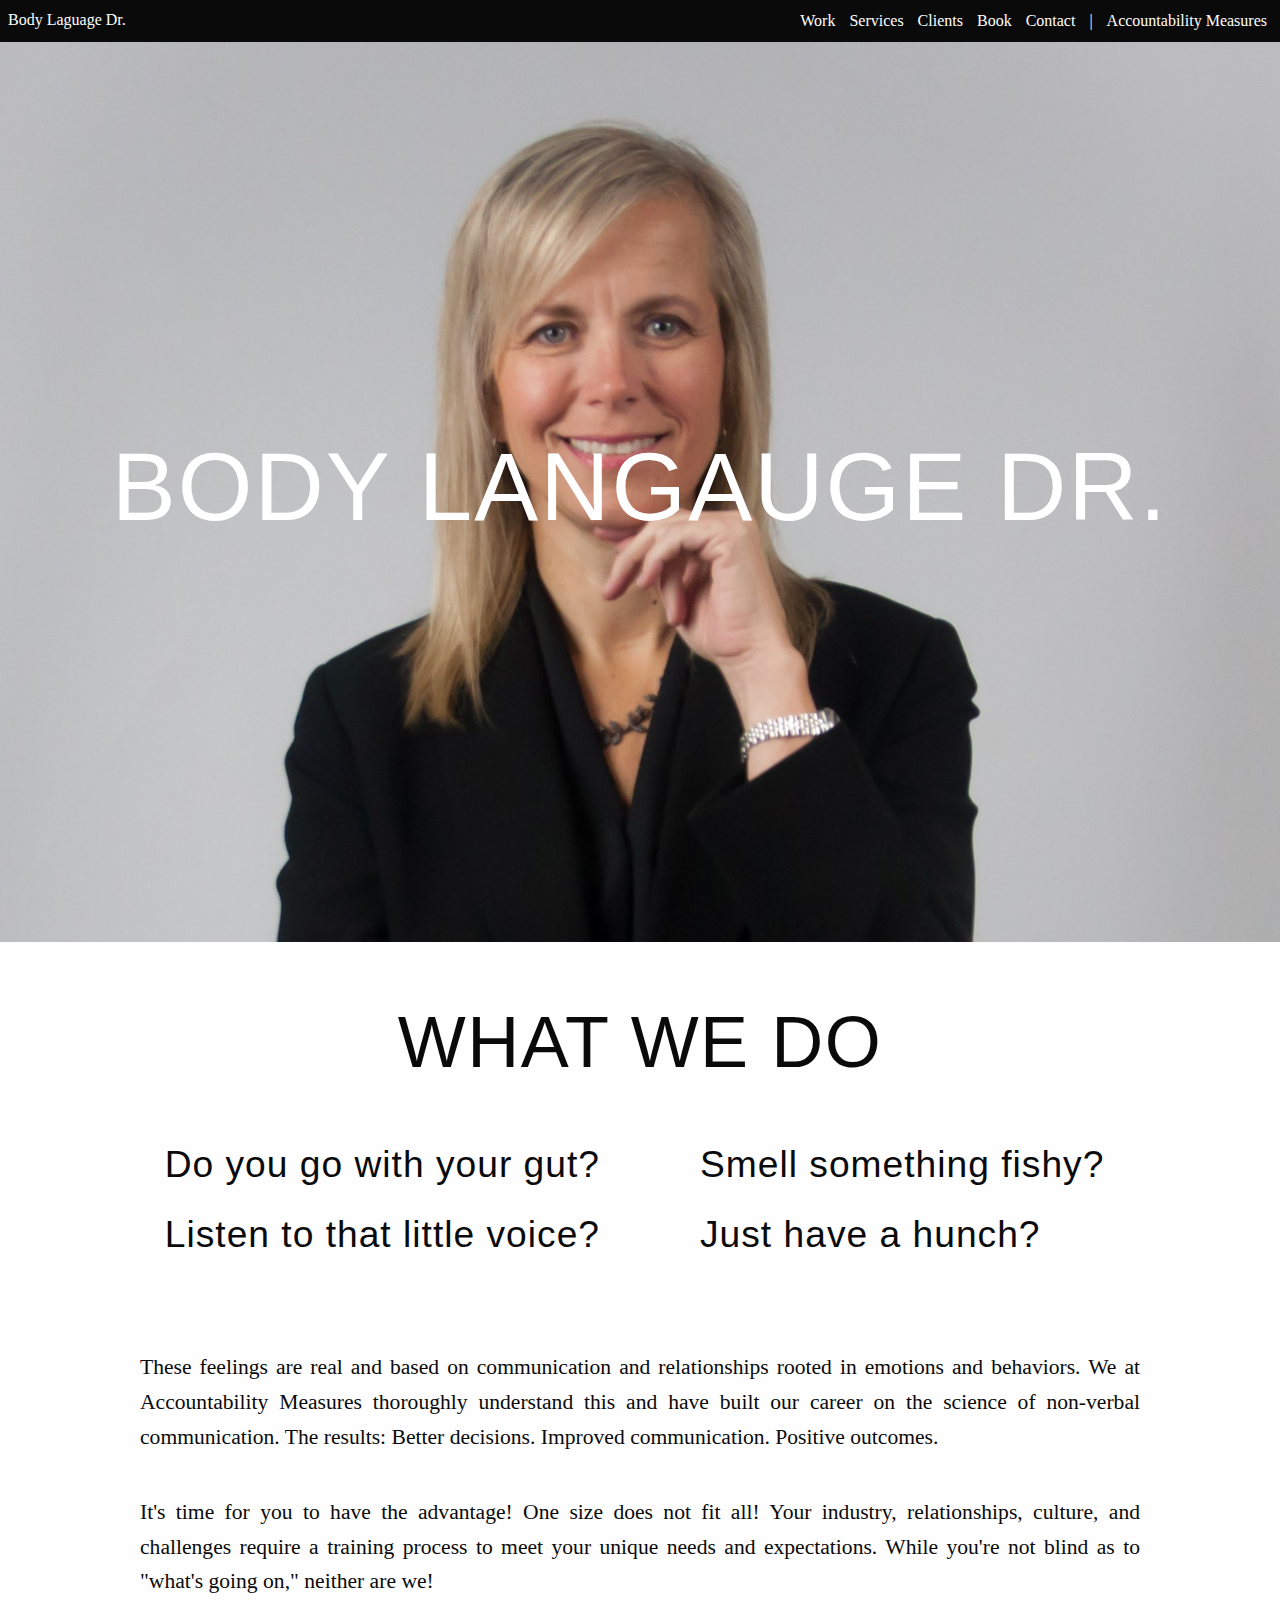
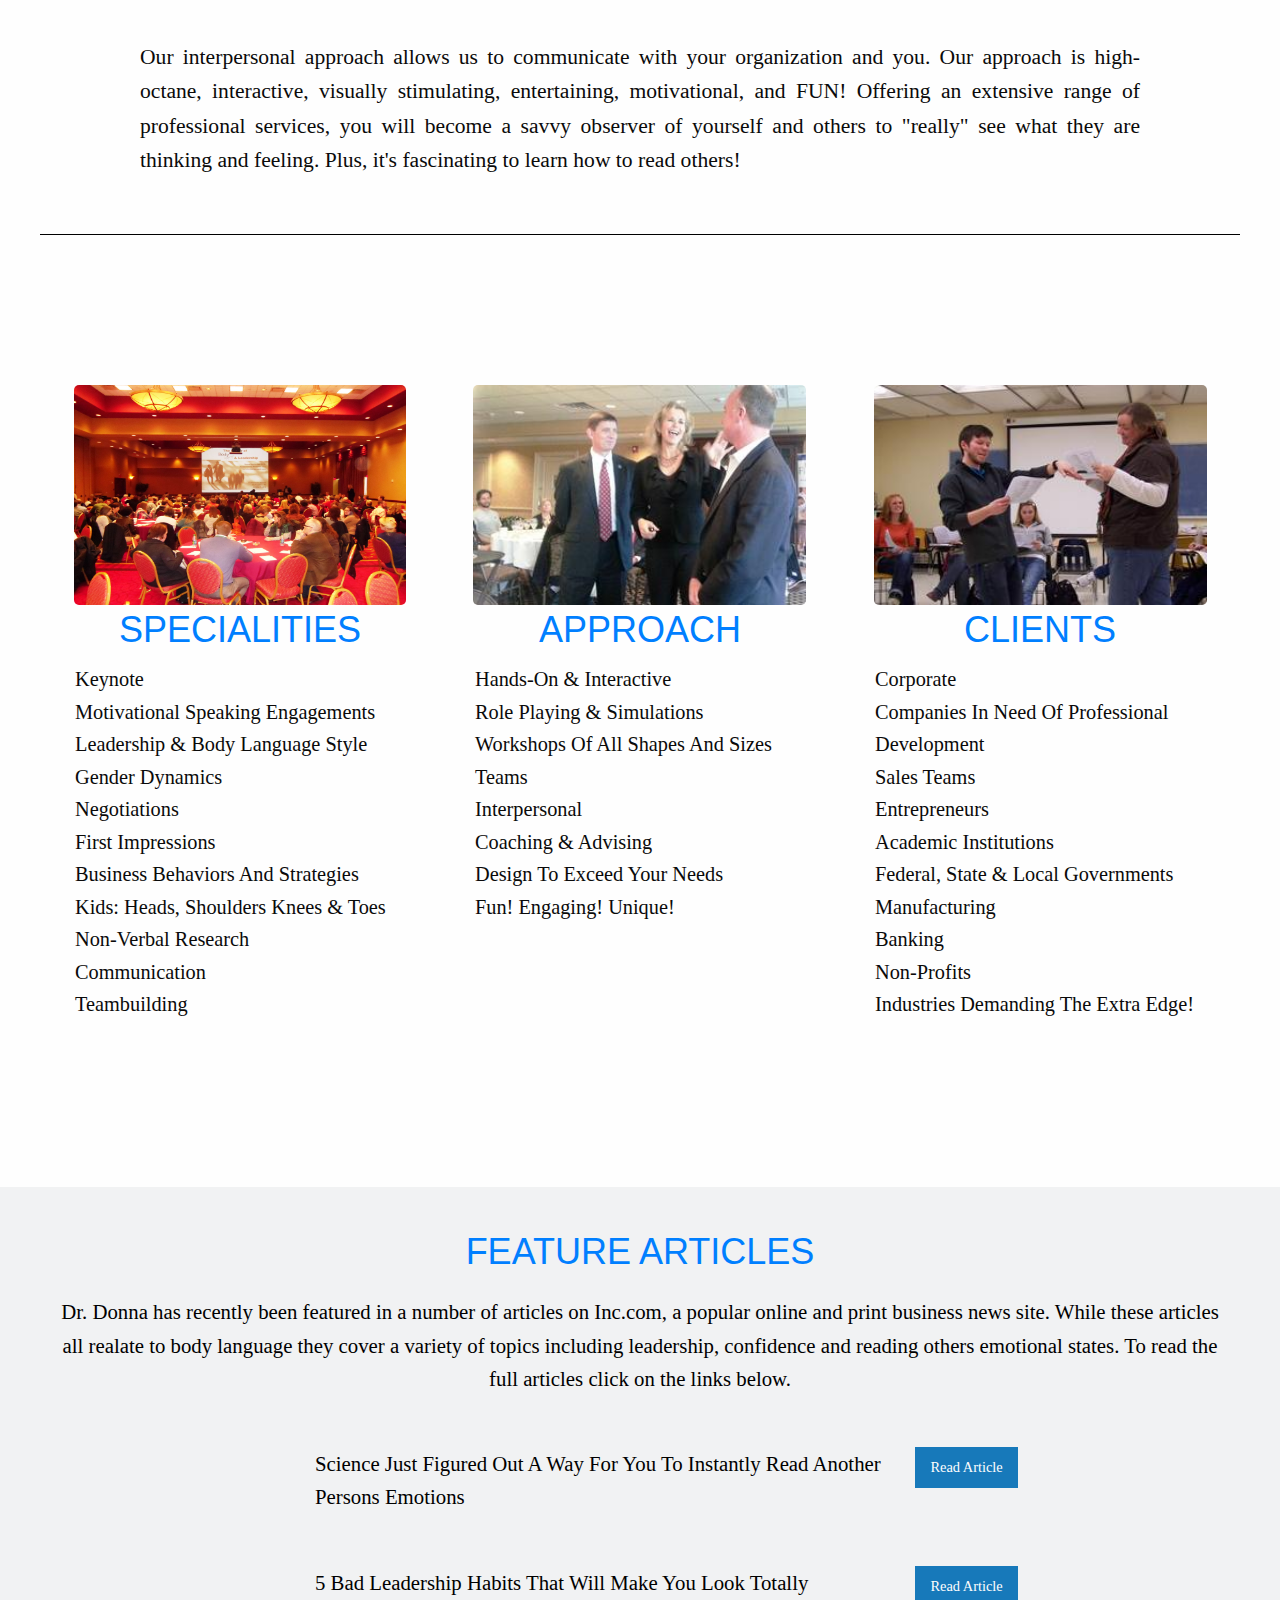
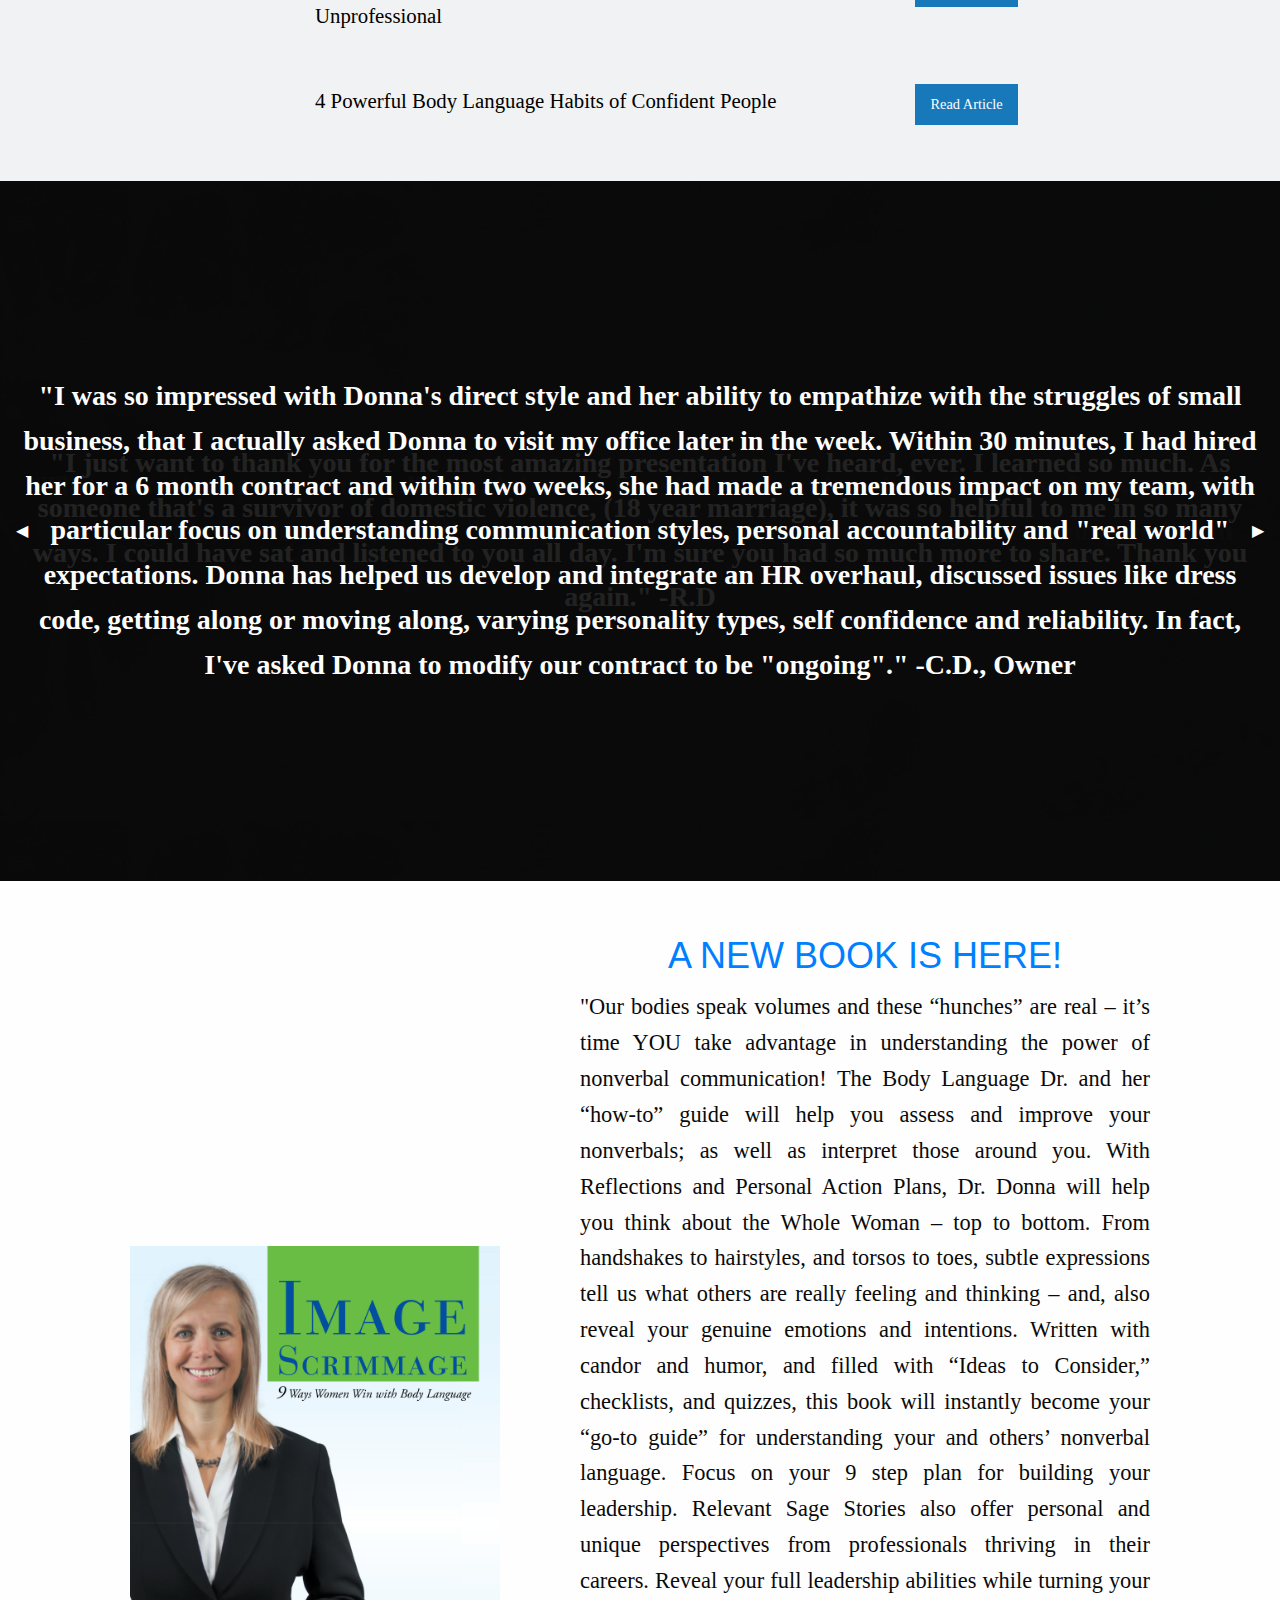
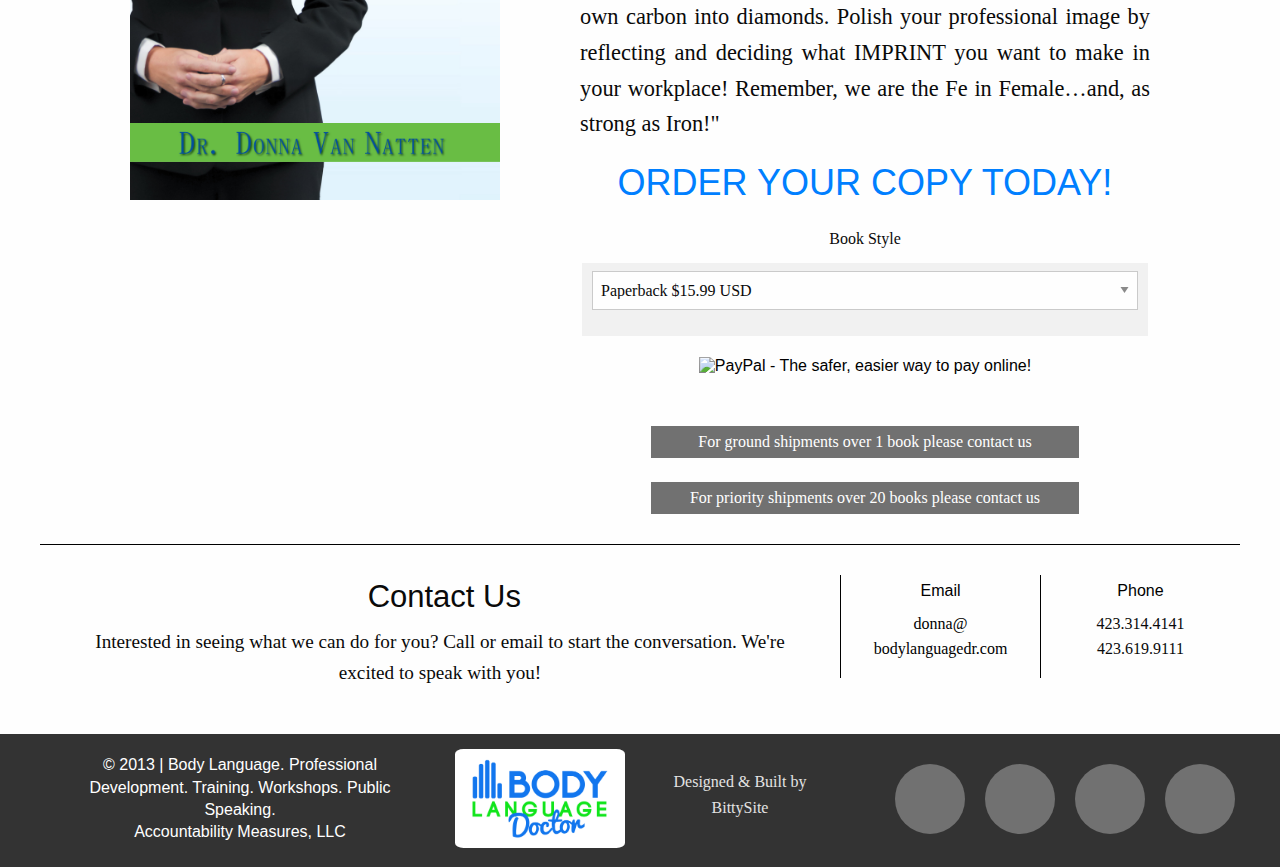
==== commit 4b834a7d: "modified and upgraded article segment with 2 additional articles" ====
--- a/index.html
+++ b/index.html
@@ -42,11 +42,8 @@
     </div>
 
 <!=================News=================================>
-  <div class="news">
-    <div class="large-12 colums">
-      <h4><a href="https://www.inc.com/marcel-schwantes/4-powerful-body-language-habits-of-confident-people.html?cid=+sf01003&sr_share=linkedin">Dr. Donna has recently been feature on Inc.com <br />Read the article here</a></h4>
-    </div>
-  </div>
+
+
 <!=================Welcome/Appproach====================>
     <div id="work"></div>
     <div class="row small-12 large-12 panel">
@@ -135,6 +132,46 @@
         </ul>
       </div>
     </div>
+
+<!===================News & Articles======================>
+<div class="incnews">
+  <div class="row">
+    <div class="large-12 columns">
+      <h4>Feature Articles</h3>
+    </div>
+  </div>
+  <div class="row">
+      <div class="small-12 large-centered columns">
+        <p>Dr. Donna has recently been featured in a number of articles on Inc.com, a popular online and print business news site.  While
+          these articles all realate to body language they cover a variety of topics including leadership, confidence and reading others emotional states.
+          To read the full articles click on the links below.</p>
+      </div>
+  </div>
+  <div class="row articles">
+    <div class="large-6 medium-12 large-push-3 columns ">
+      <p>Science Just Figured Out A Way For You To Instantly Read Another Persons Emotions</p>
+    </div>
+    <div class="small-12 medium-12 large-3 columns article-button">
+      <p><a href="https://www.inc.com/marcel-schwantes/science-just-figure-out-a-way-to-help-you-instantly-read-another-persons-emotion.html" target="_blank" class="button">Read Article</a></p>
+    </div>
+  </div>
+  <div class="row articles">
+    <div class="small-12 medium-12 large-6 large-push-3 columns ">
+      <p>5 Bad Leadership Habits That Will Make You Look Totally Unprofessional</p>
+    </div>
+    <div class="small-12 medium-12 large-3 columns article-button">
+      <p><a href="https://www.inc.com/marcel-schwantes/7-things-bosses-do-that-make-them-look-really-unprofessional.html?cid=sf01001&sr_share=twitter" target="_blank" class="button">Read Article</a></p>
+    </div>
+  </div>
+  <div class="row articles">
+    <div class="large-6 medium-12 large-push-3 columns ">
+      <p>4 Powerful Body Language Habits of Confident People</p>
+    </div>
+    <div class="small-12 medium-12 large-3 columns article-button">
+      <p><a href="https://www.inc.com/marcel-schwantes/4-powerful-body-language-habits-of-confident-people.html?cid=+sf01003&sr_share=linkedin" target="_blank" class="button">Read Article</a></p>
+    </div>
+  </div>
+</div>
 
 
 <!===================Orbit Carousel=======================>
--- a/css/custom.css
+++ b/css/custom.css
@@ -100,15 +100,6 @@
 }
 .services2{
   text-align: left;
-}
-.news{
-  height:150px;
-  width:100%;
-  background:#007FFF;
-}
-.news h4{
-  color: black;
-  padding-top:25px;
 }
 .fonting{
   font-size: 1.2em;
@@ -311,6 +302,30 @@
   justify-content: center;
   text-align: center;
 }
+.incnews{
+  height:auto;
+  padding:40px 0;
+  width:100%;
+  background:#F1F2F3;
+}
+.incnews p{
+  color: black;
+  margin:0;
+  text-align: center;
+  font-size: 1.3em;
+  padding-top:10px;
+}
+.articles{
+  margin:40px 0 0 0;
+}
+.articles p{
+  font-weight:400;
+  text-align:left;
+  margin-top:2px;
+}
+.article-buttons p{
+  text-align: center;
+}
 
 /*Goverment Stuff*/
 .header{
@@ -398,7 +413,6 @@
 	   -moz-box-shadow: 0 8px 6px -6px black;
 	        box-shadow: 0 8px 6px -6px black;
 }
-
 
 @media screen and (max-width: 39.9375em) {
   .orbit-caption p {
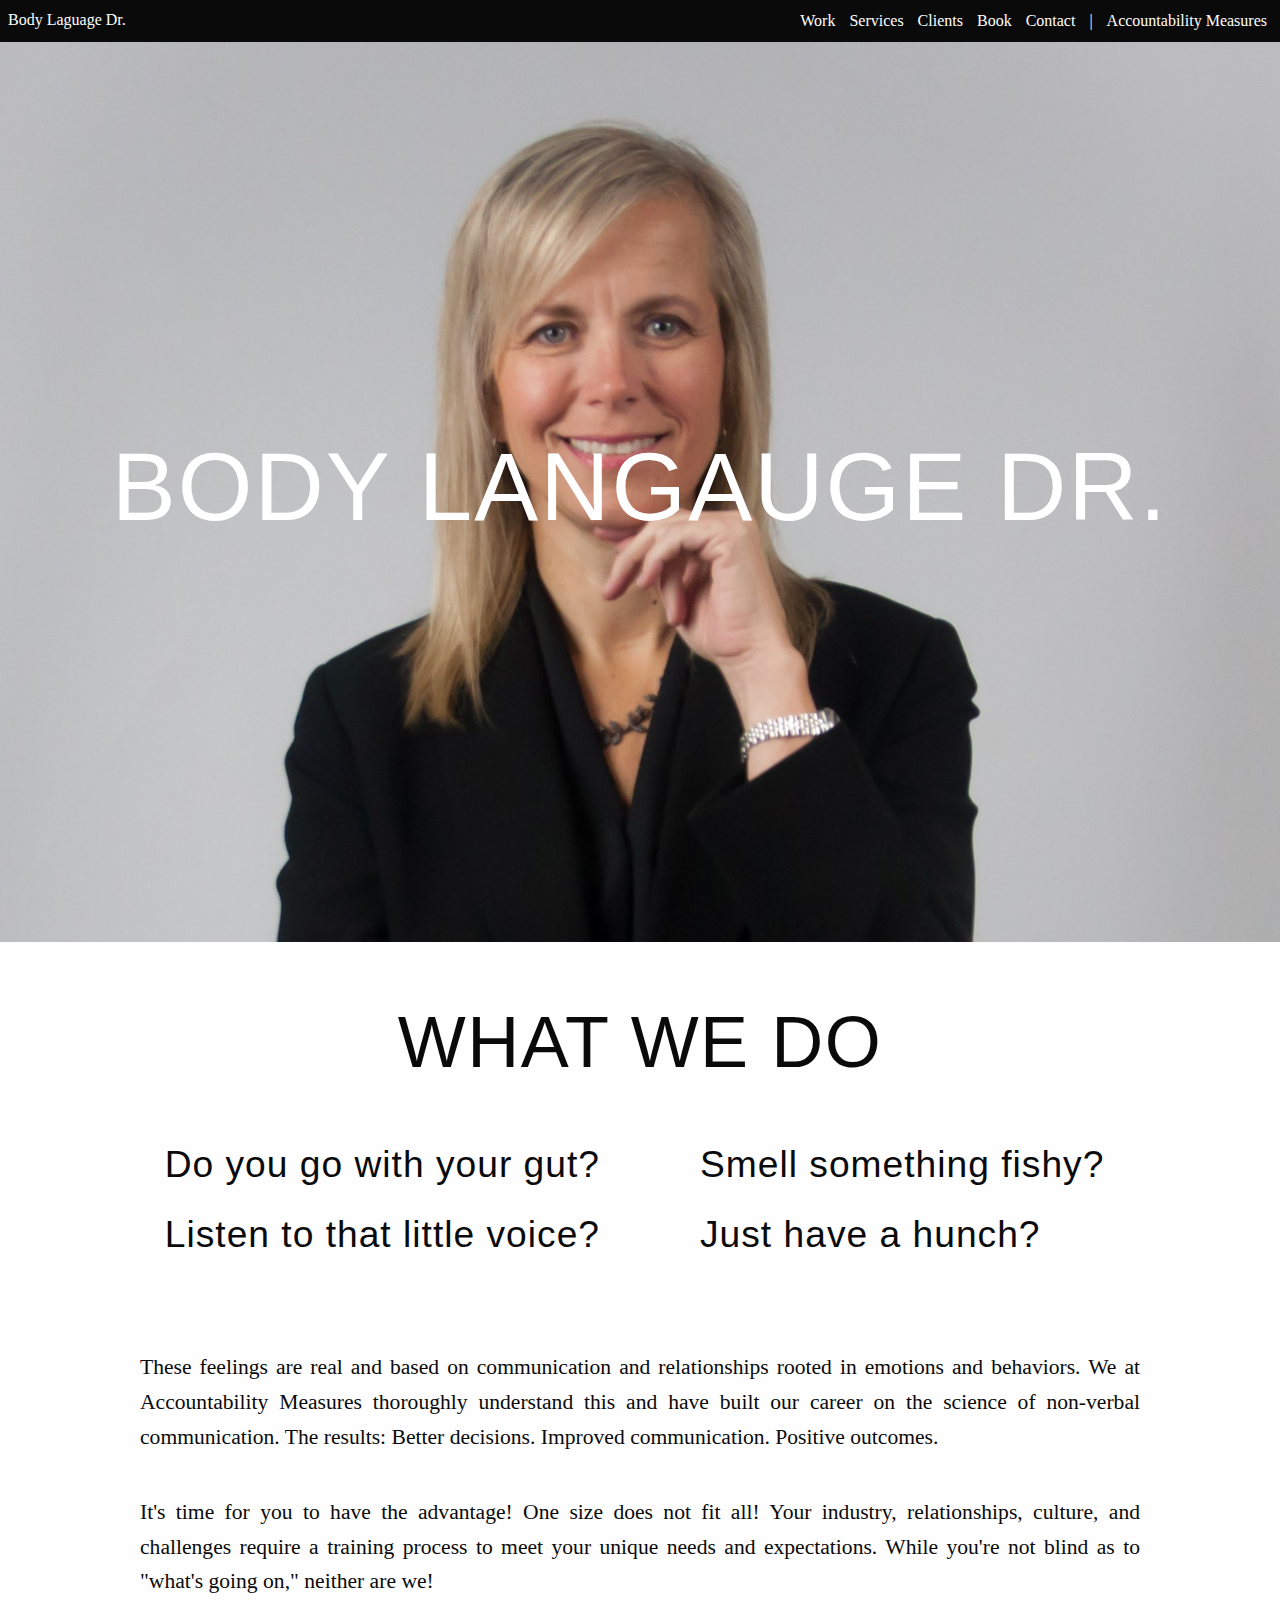
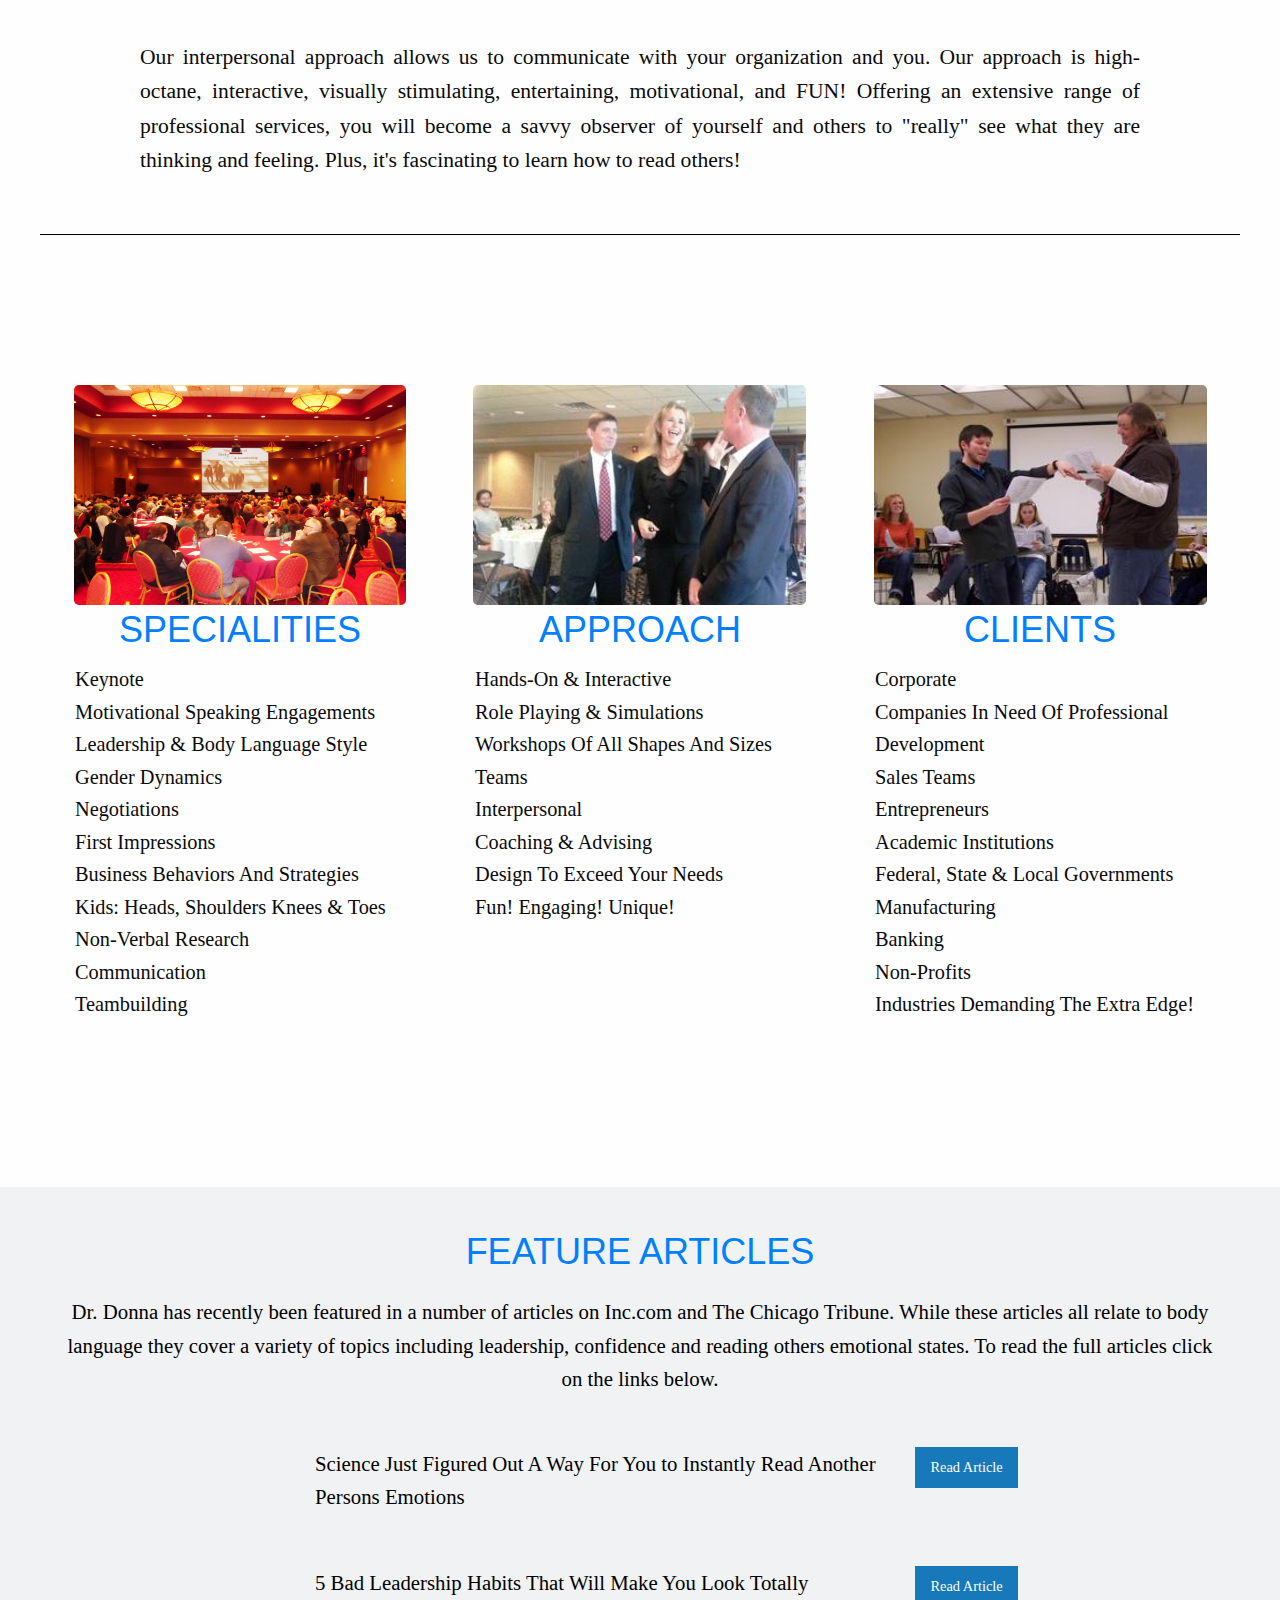
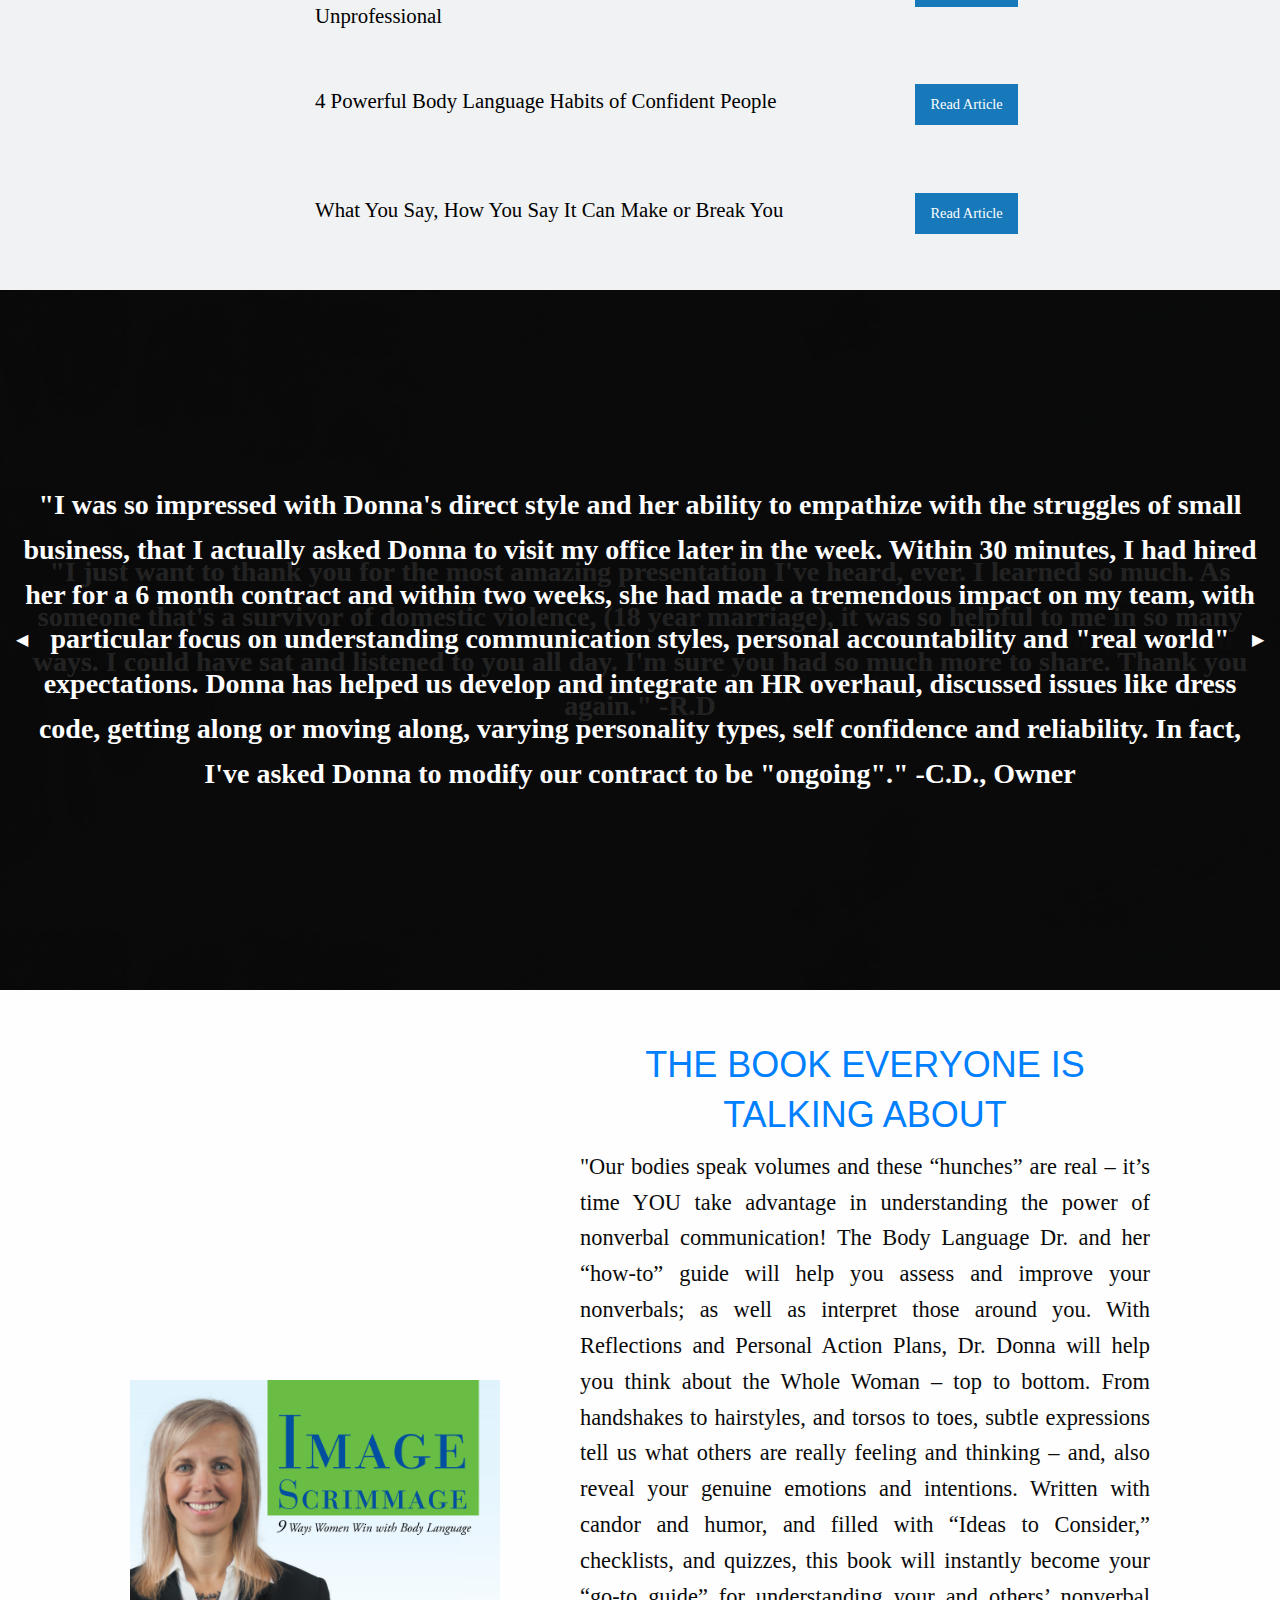
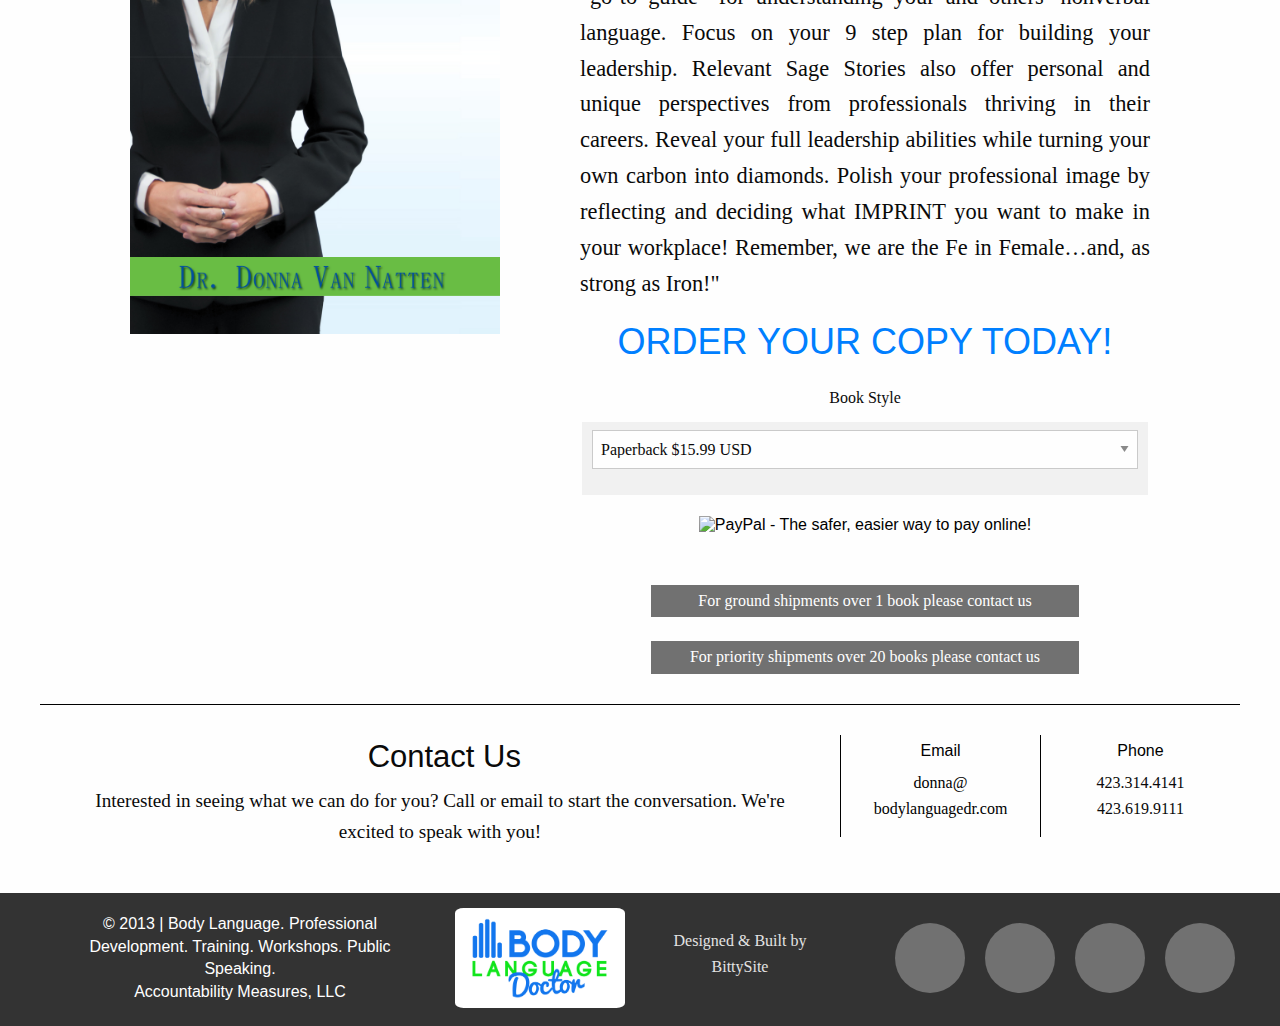
==== commit 2e03ebc7: "added fourth article" ====
--- a/index.html
+++ b/index.html
@@ -142,14 +142,14 @@
   </div>
   <div class="row">
       <div class="small-12 large-centered columns">
-        <p>Dr. Donna has recently been featured in a number of articles on Inc.com, a popular online and print business news site.  While
-          these articles all realate to body language they cover a variety of topics including leadership, confidence and reading others emotional states.
+        <p>Dr. Donna has recently been featured in a number of articles on Inc.com and The Chicago Tribune.  While
+          these articles all relate to body language they cover a variety of topics including leadership, confidence and reading others emotional states.
           To read the full articles click on the links below.</p>
       </div>
   </div>
   <div class="row articles">
     <div class="large-6 medium-12 large-push-3 columns ">
-      <p>Science Just Figured Out A Way For You To Instantly Read Another Persons Emotions</p>
+      <p>Science Just Figured Out A Way For You to Instantly Read Another Persons Emotions</p>
     </div>
     <div class="small-12 medium-12 large-3 columns article-button">
       <p><a href="https://www.inc.com/marcel-schwantes/science-just-figure-out-a-way-to-help-you-instantly-read-another-persons-emotion.html" target="_blank" class="button">Read Article</a></p>
@@ -169,6 +169,14 @@
     </div>
     <div class="small-12 medium-12 large-3 columns article-button">
       <p><a href="https://www.inc.com/marcel-schwantes/4-powerful-body-language-habits-of-confident-people.html?cid=+sf01003&sr_share=linkedin" target="_blank" class="button">Read Article</a></p>
+    </div>
+  </div>
+  <div class="row articles">
+    <div class="large-6 medium-12 large-push-3 columns ">
+      <p>What You Say, How You Say It Can Make or Break You</p>
+    </div>
+    <div class="small-12 medium-12 large-3 columns article-button">
+      <p><a href="http://www.chicagotribune.com/business/success/inc/tca-communication-skills-are-key-to-success-20170621-story.html" target="_blank" class="button">Read Article</a></p>
     </div>
   </div>
 </div>
@@ -230,7 +238,7 @@
         <img class="align" src="images/Cover_highres.jpg" alt="Book Cover">
       </div>
       <div class="small-12 medium-12 large-6 columns panel">
-        <h4>A New Book Is Here!</h4>
+        <h4>The Book Everyone is Talking About</h4>
           <p class="book">"Our bodies speak volumes and these “hunches” are real – it’s
           time YOU take advantage in understanding the power of nonverbal communication!  The Body Language Dr. and her “how-to”
           guide will help you assess and improve your nonverbals; as well as interpret those around you.  With Reflections and Personal
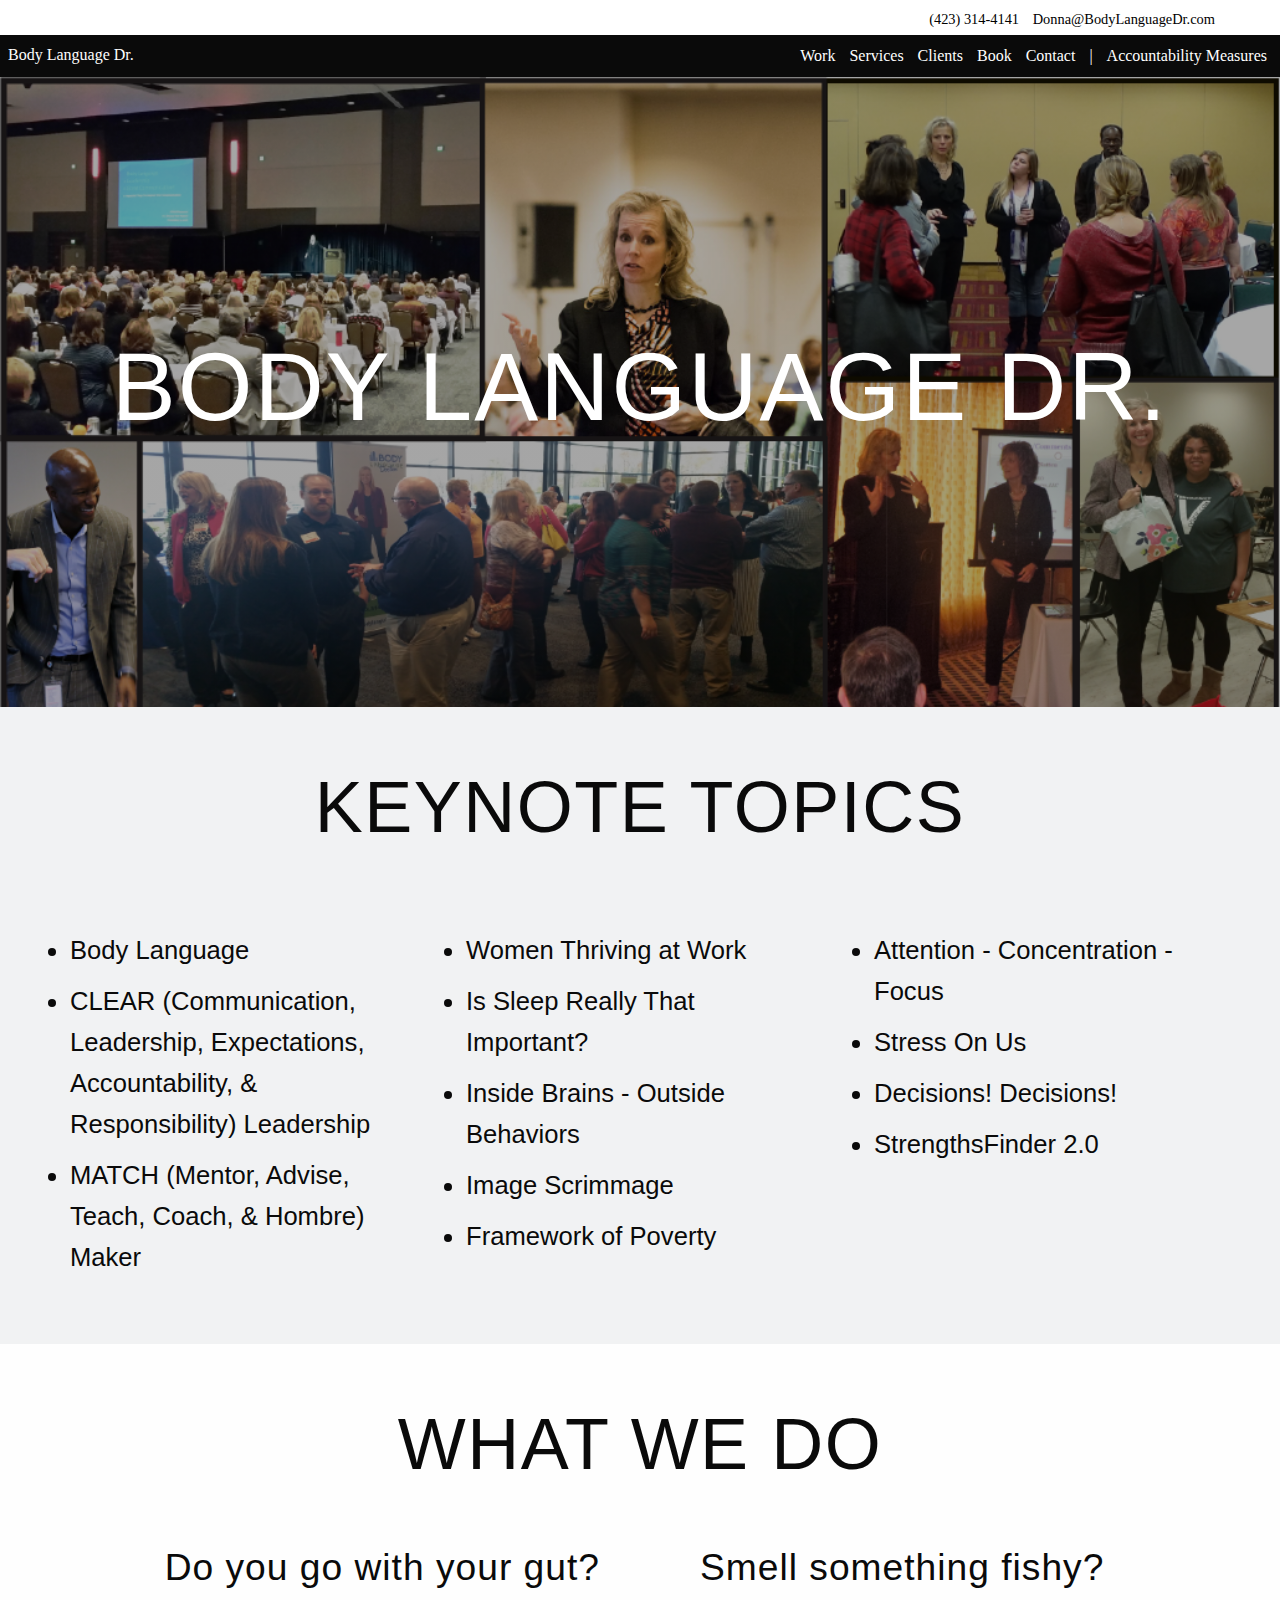
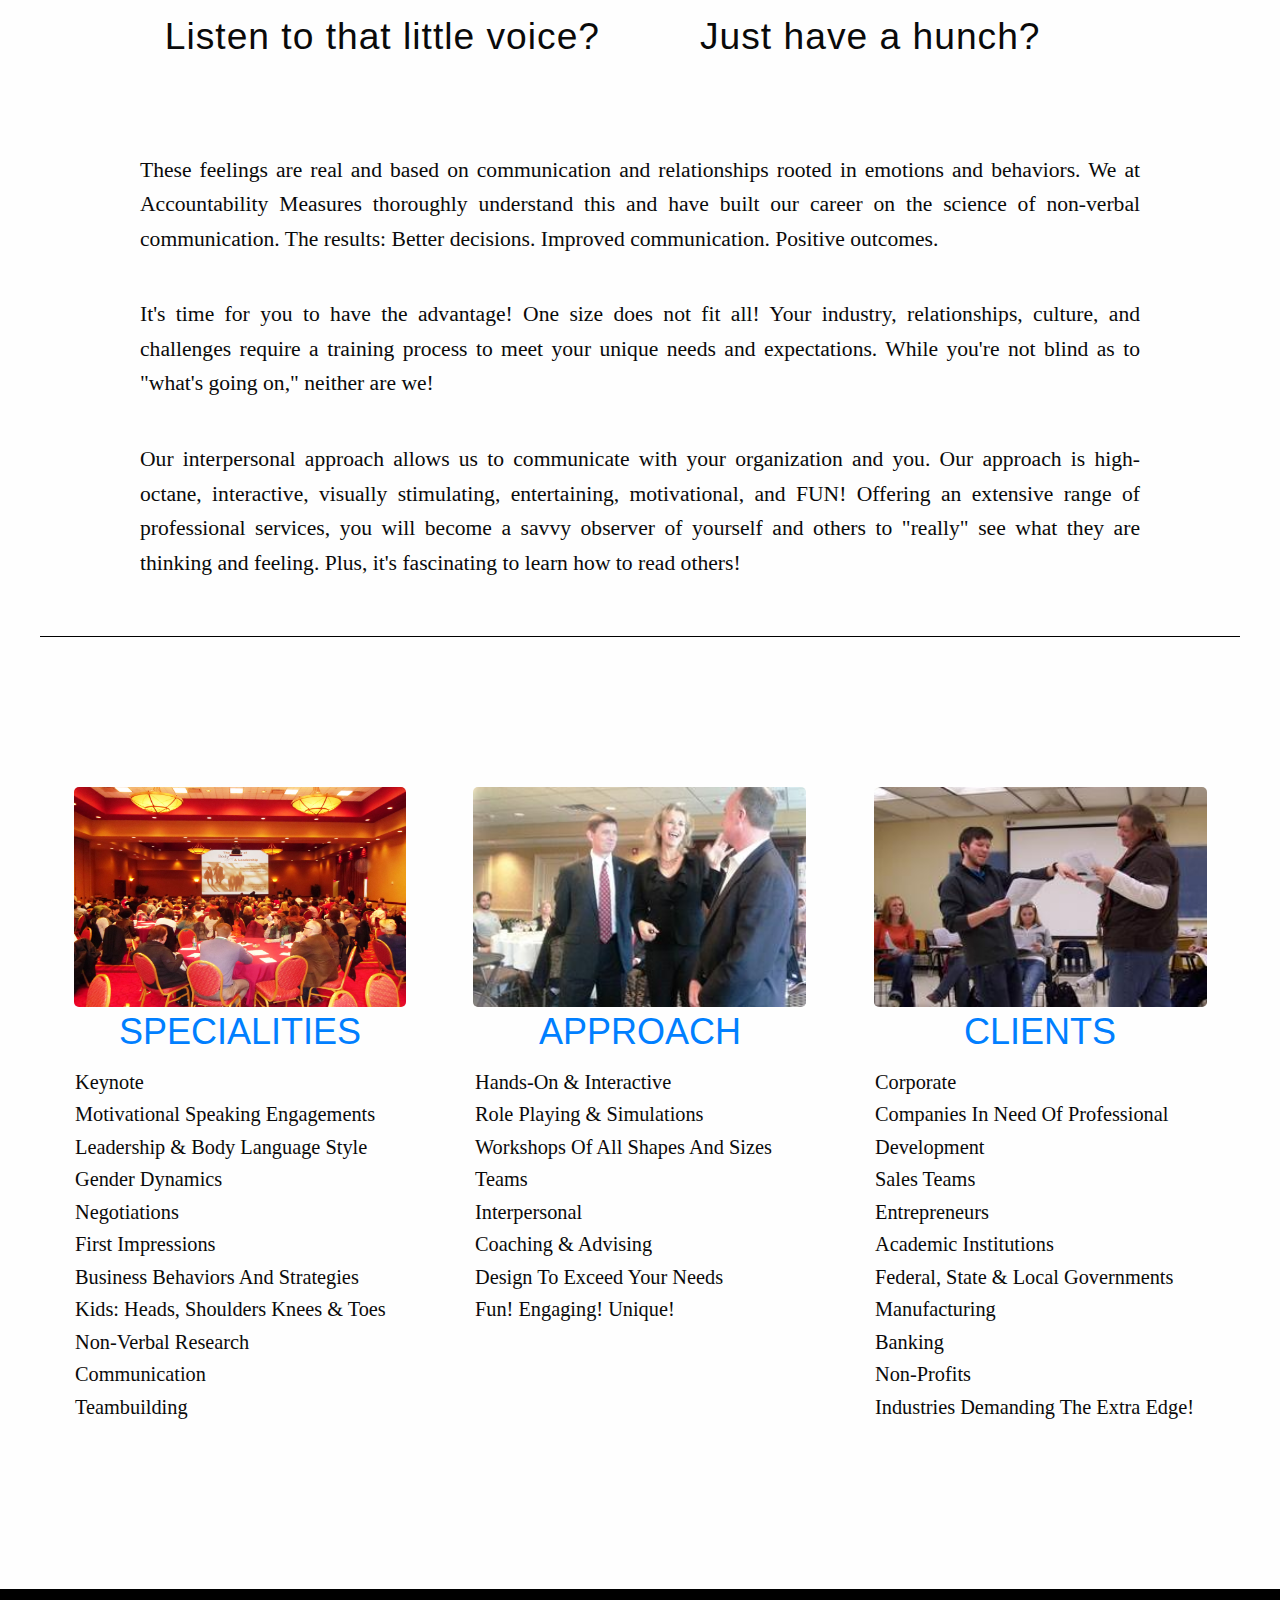
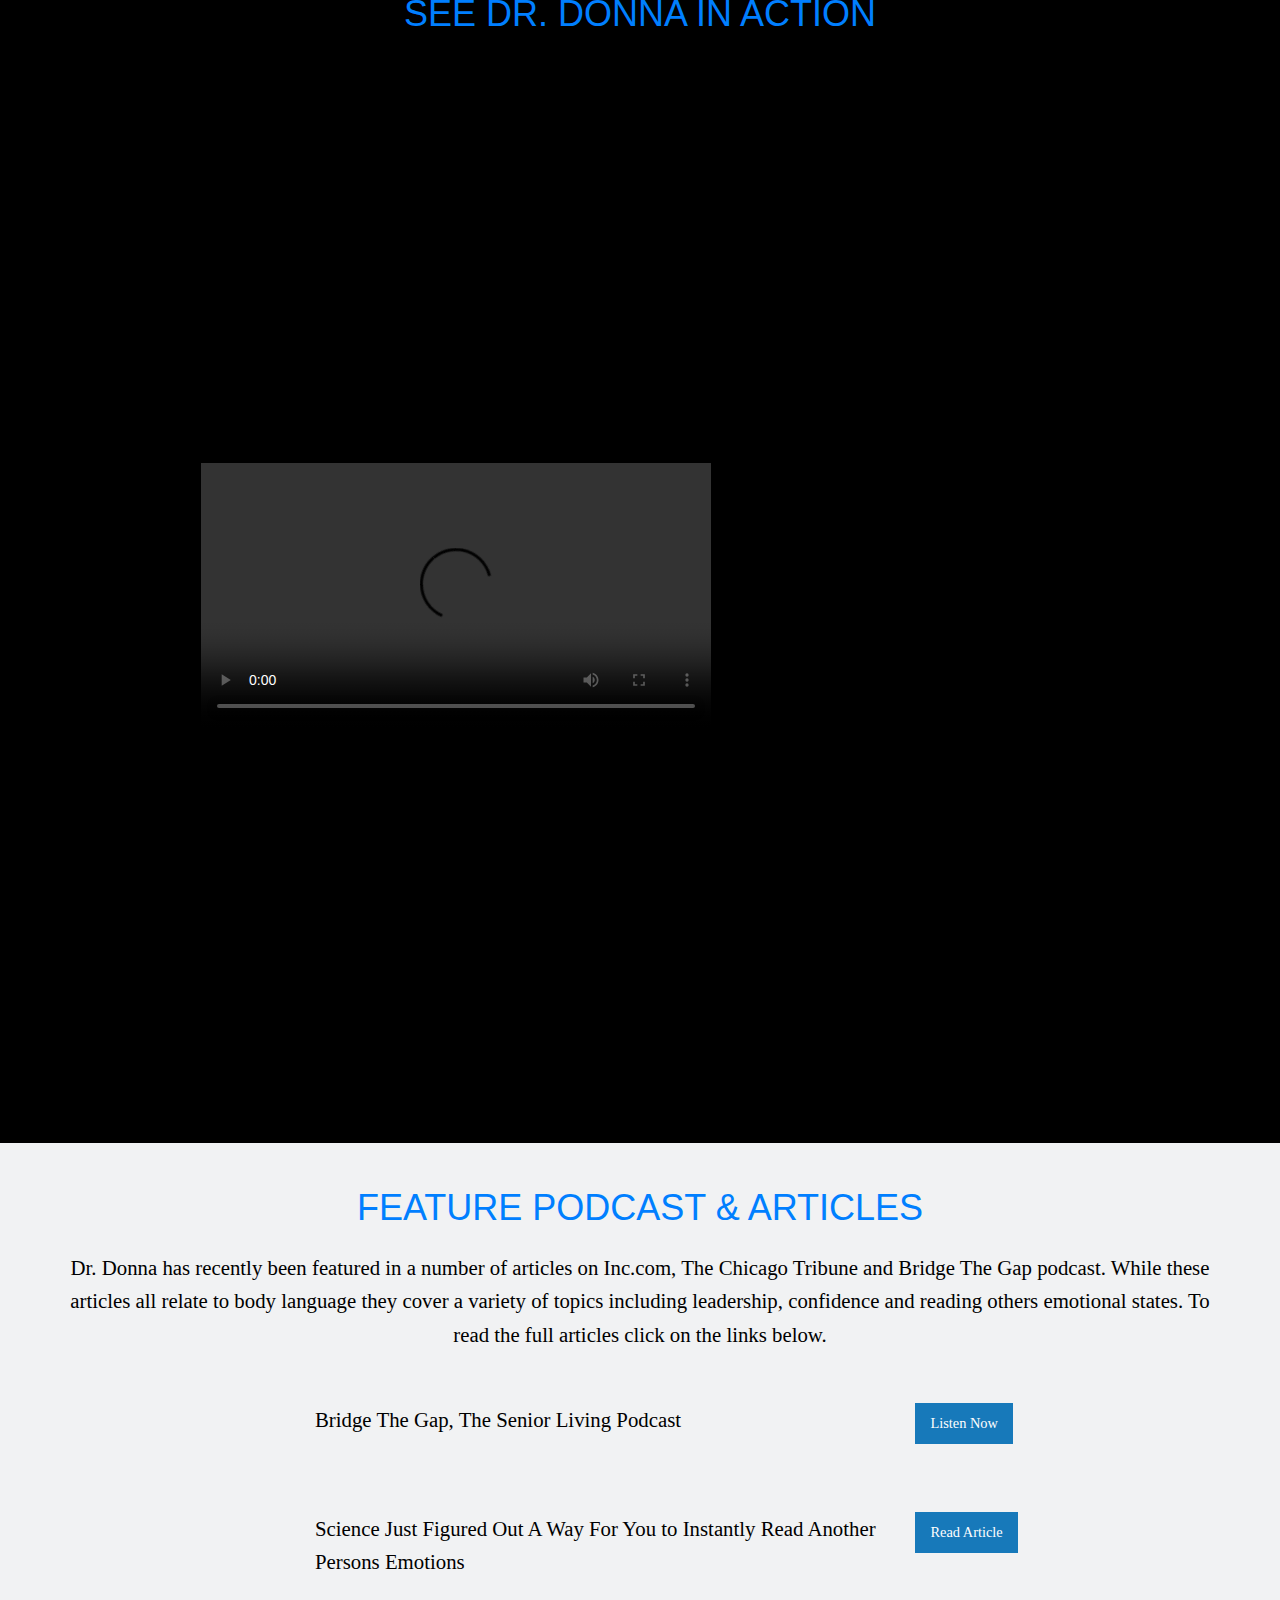
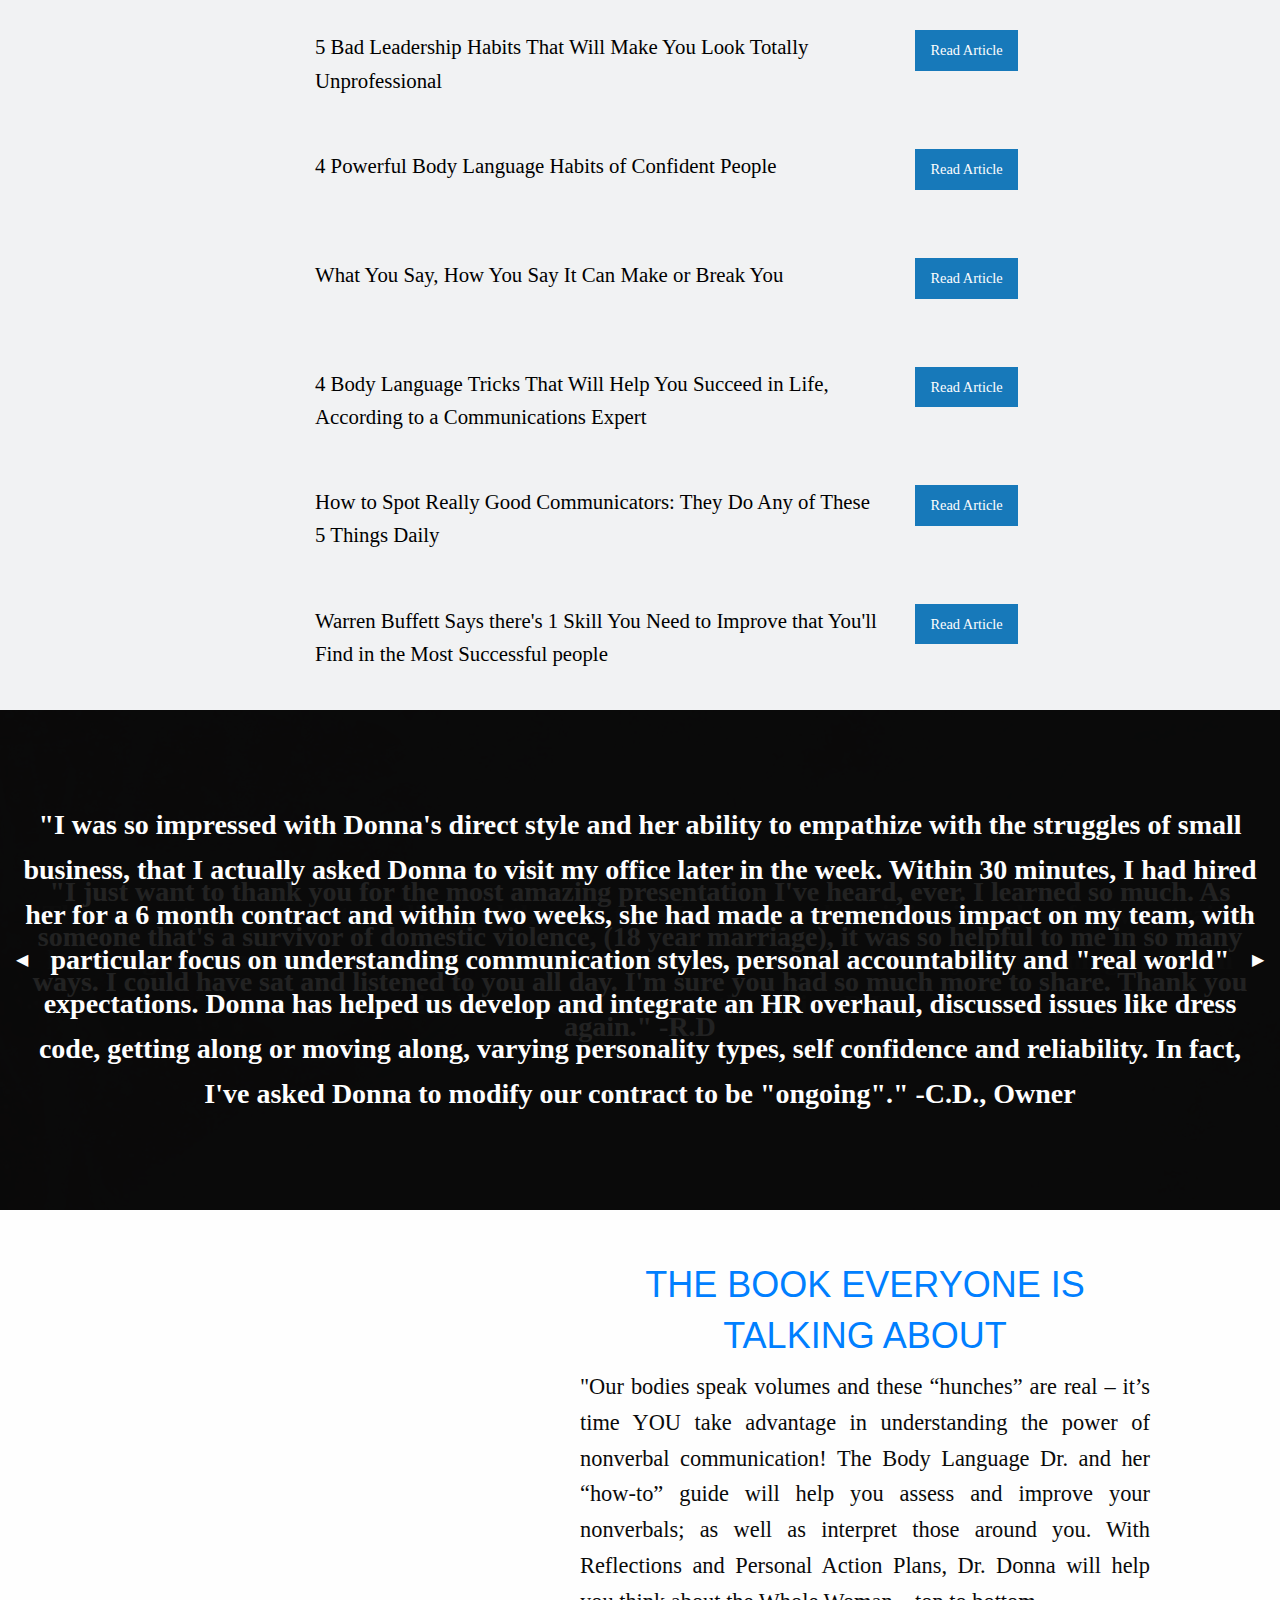
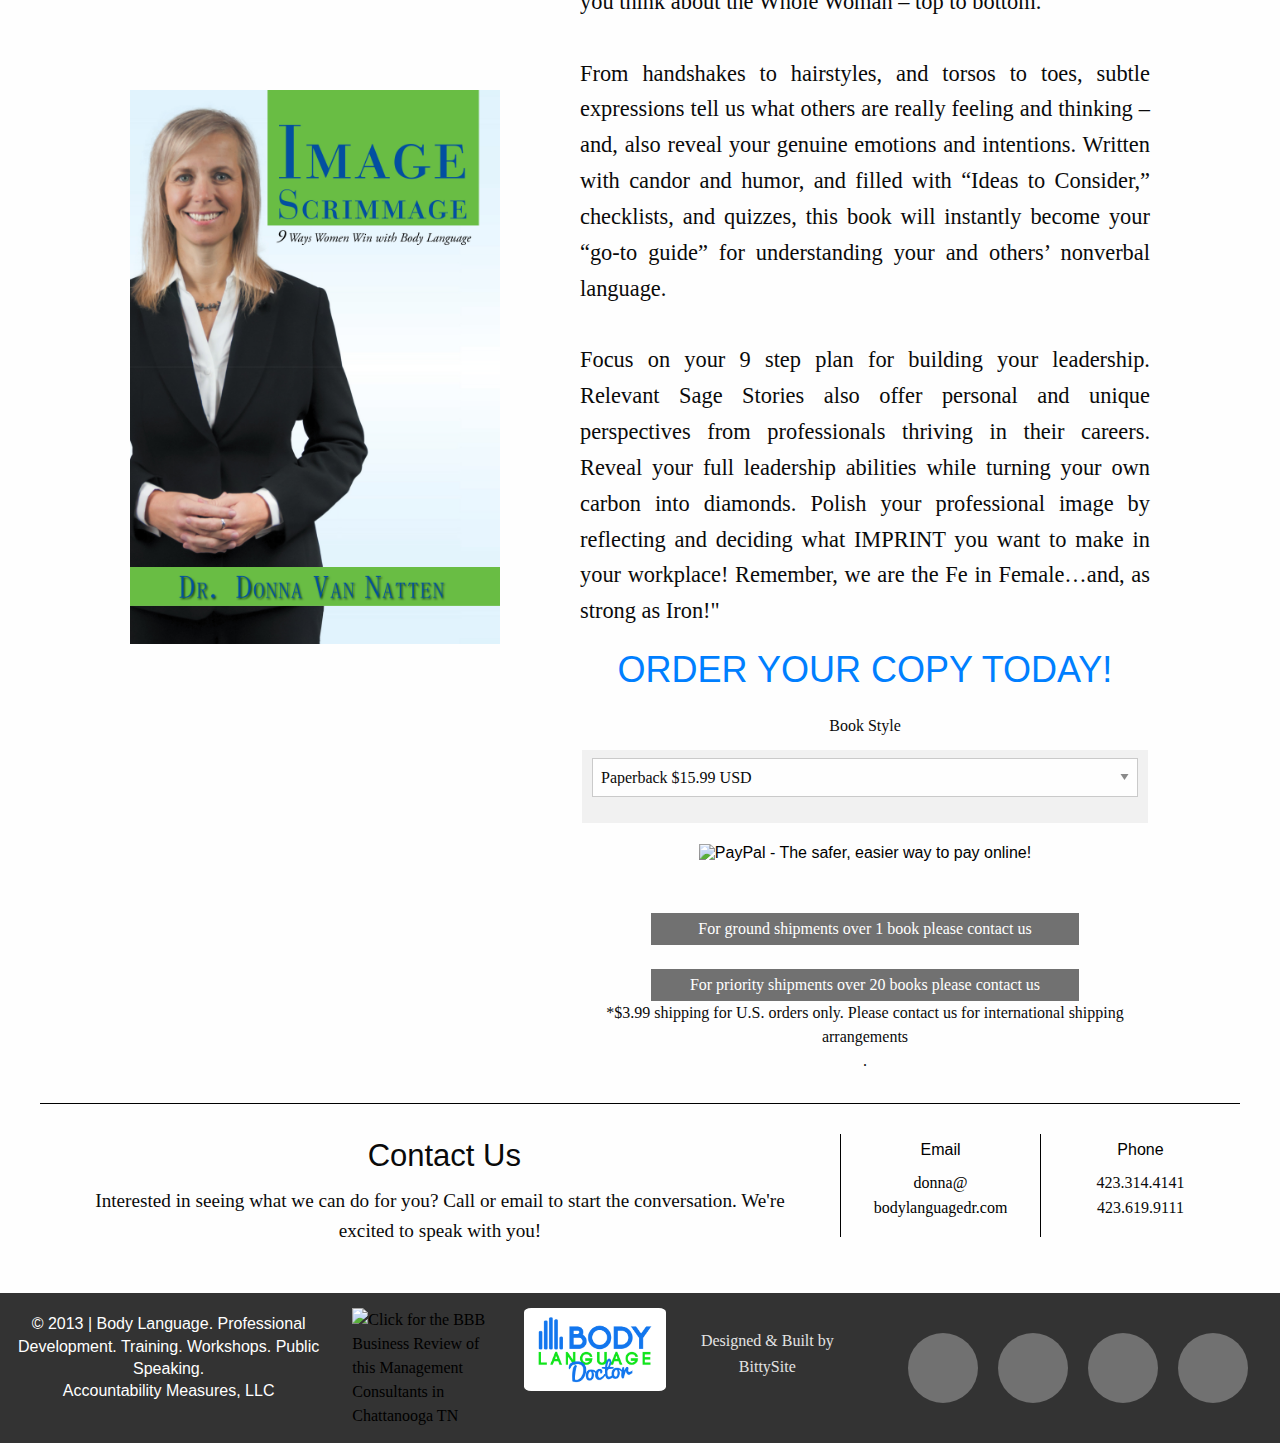
==== commit 88ce1cdb: "Updating changes made directly to site during the switch between macbook pros" ====
--- a/index.html
+++ b/index.html
@@ -14,10 +14,23 @@
   </head>
   <body>
 
+<!================Contact Bar=================>
+<div data-sticky-container>
+  <div class="title-bar leader" data-sticky data-options="marginTop:0;" style="width:100%">
+    <div class="title-bar-right">
+      <ul class="menu align-right">
+        <ls><i class="fa fa-phone fa-1x" aria-hidden="true"></i> (423) 314-4141</ls>
+        <ls><a href="mailto:donna@bodylanguagedr.com?subject= Found your website"><i class="fa fa-envelope-o fa-1x" aria-hidden="true"></i> Donna@BodyLanguageDr.com</a></ls>
+      </ul>
+    </div>
+  </div>
+</div>
+
+
 <!=================Menu Bar====================>
     <div data-sticky-container>
       <div class="title-bar" data-sticky data-options="marginTop:0;" style="width:100%">
-        <div class="title-bar-left">Body Laguage Dr.</div>
+        <div class="title-bar-left">Body Language Dr.</div>
         <div class="title-bar-right">
           <ul class="menu align-right">
             <ls><a href="#work">Work</a></ls>
@@ -33,19 +46,48 @@
     </div>
 
 <!=================Hero Landing spot====================>
-    <div class="hero">
+    <div class="hero darken">
       <div class="large-12 columns">
         <div class="panel">
-          <h1>Body Langauge Dr.</h1>
-        </div>
-      </div>
-    </div>
-
-<!=================News=================================>
-
+          <h1>Body Language Dr.</h1>
+        </div>
+      </div>
+    </div>
+
+<!=================Keynote Topics=================================>
+  <div id="keynote">
+    <div class="space row small-12 large-12 panel columns">
+      <h2>Keynote Topics</h2>
+    </div>
+    <div class="row tiny">
+      <div class="large-4 columns section">
+        <ul>
+          <li>Body Language</li>
+          <li>CLEAR (Communication, Leadership, Expectations, Accountability, & Responsibility) Leadership</li>
+          <li>MATCH (Mentor, Advise, Teach, Coach, & Hombre) Maker</li>
+        </ul>
+      </div>
+      <div class="large-4 columns section">
+        <ul>
+          <li>Women Thriving at Work</li>
+          <li>Is Sleep Really That Important?</li>
+          <li>Inside Brains - Outside Behaviors</li>
+          <li>Image Scrimmage</li>
+          <li>Framework of Poverty</li>
+        </ul>
+      </div>
+      <div class="large-4 columns section">
+        <ul>
+          <li>Attention - Concentration - Focus</li>
+          <li>Stress On Us</li>
+          <li>Decisions! Decisions!</li>
+          <li>StrengthsFinder 2.0</li>
+        </ul>
+      </div>
+    </div>
+  </div>
 
 <!=================Welcome/Appproach====================>
-    <div id="work"></div>
     <div class="row small-12 large-12 panel">
       <h2 class="space">What We Do</h2>
     </div>
@@ -132,23 +174,47 @@
         </ul>
       </div>
     </div>
-
+  </div>
+
+<!===================Video Section=======================>
+<div class="small-12 medium-12 large-12 large-center columns video">
+      <H4>See Dr. Donna in action</H4>
+      <div class="video-section">
+        <div class="video-container">
+          <iframe width="100%" height="100%" src="https://www.youtube.com/embed/qM_1kTbEGHc" frameborder="0" allow="autoplay; encrypted-media" allowfullscreen></iframe>
+        </div>
+        <div class="video-container">
+          <video id="vframe" width="100%" height="100%" src="videos/Presentation_sample.mp4?autoplay=0" frameborder="0" controls="true" allowfullscreen></video>
+        </div>
+        <iframe width="560" height="315" src="https://www.youtube.com/embed/qzRGmOnPEeM" frameborder="0" allow="accelerometer; autoplay; encrypted-media; gyroscope; picture-in-picture" allowfullscreen></iframe>
+      </div>
+</div>
 <!===================News & Articles======================>
 <div class="incnews">
+
   <div class="row">
     <div class="large-12 columns">
-      <h4>Feature Articles</h3>
-    </div>
-  </div>
+      <h4>Feature Podcast & Articles</h3>
+    </div>
+  </div>
+
   <div class="row">
       <div class="small-12 large-centered columns">
-        <p>Dr. Donna has recently been featured in a number of articles on Inc.com and The Chicago Tribune.  While
+        <p>Dr. Donna has recently been featured in a number of articles on Inc.com, The Chicago Tribune and Bridge The Gap podcast.  While
           these articles all relate to body language they cover a variety of topics including leadership, confidence and reading others emotional states.
           To read the full articles click on the links below.</p>
       </div>
   </div>
   <div class="row articles">
     <div class="large-6 medium-12 large-push-3 columns ">
+      <p>Bridge The Gap, The Senior Living Podcast</p>
+    </div>
+    <div class="small-12 medium-12 large-3 columns article-button">
+      <p><a href="https://btgvoice.com/episode-37-dr-donna-van-natten/" target="_blank" class="button">Listen Now</a></p>
+    </div>
+  </div>
+  <div class="row articles">
+    <div class="large-6 medium-12 large-push-3 columns ">
       <p>Science Just Figured Out A Way For You to Instantly Read Another Persons Emotions</p>
     </div>
     <div class="small-12 medium-12 large-3 columns article-button">
@@ -177,6 +243,30 @@
     </div>
     <div class="small-12 medium-12 large-3 columns article-button">
       <p><a href="http://www.chicagotribune.com/business/success/inc/tca-communication-skills-are-key-to-success-20170621-story.html" target="_blank" class="button">Read Article</a></p>
+    </div>
+  </div>
+  <div class="row articles">
+    <div class="large-6 medium-12 large-push-3 columns ">
+      <p>4 Body Language Tricks That Will Help You Succeed in Life, According to a Communications Expert</p>
+    </div>
+    <div class="small-12 medium-12 large-3 columns article-button">
+      <p><a href="https://www.inc.com/marcel-schwantes/4-body-language-success-tips-according-to-a-top-ps.html" target="_blank" class="button">Read Article</a></p>
+    </div>
+  </div>
+  <div class="row articles">
+    <div class="large-6 medium-12 large-push-3 columns ">
+      <p>How to Spot Really Good Communicators: They Do Any of These 5 Things Daily</p>
+    </div>
+    <div class="small-12 medium-12 large-3 columns article-button">
+      <p><a href="https://www.inc.com/marcel-schwantes/first-90-days-5-masterful-communication-habits.html" target="_blank" class="button">Read Article</a></p>
+    </div>
+  </div>
+  <div class="row articles">
+    <div class="large-6 medium-12 large-push-3 columns ">
+      <p>Warren Buffett Says there's 1 Skill You Need to Improve that You'll Find in the Most Successful people</p>
+    </div>
+    <div class="small-12 medium-12 large-3 columns article-button">
+      <p><a href="https://www.inc.com/marcel-schwantes/warren-buffett-says-theres-1-skill-you-need-to-improve-that-youll-find-in-most-successful-people.html" target="_blank" class="button">Read Article</a></p>
     </div>
   </div>
 </div>
@@ -242,10 +332,10 @@
           <p class="book">"Our bodies speak volumes and these “hunches” are real – it’s
           time YOU take advantage in understanding the power of nonverbal communication!  The Body Language Dr. and her “how-to”
           guide will help you assess and improve your nonverbals; as well as interpret those around you.  With Reflections and Personal
-          Action Plans, Dr. Donna will help you think about the Whole Woman – top to bottom.  From handshakes to hairstyles, and torsos to
+          Action Plans, Dr. Donna will help you think about the Whole Woman – top to bottom.  <br><br>From handshakes to hairstyles, and torsos to
           toes, subtle expressions tell us what others are really feeling and thinking – and, also reveal your genuine emotions and intentions.
           Written with candor and humor, and filled with “Ideas to Consider,” checklists, and quizzes, this book will instantly become your “go-to guide”
-          for understanding your and others’ nonverbal language. Focus on your 9 step plan for building your leadership. Relevant Sage Stories also offer
+          for understanding your and others’ nonverbal language. <br><br>Focus on your 9 step plan for building your leadership. Relevant Sage Stories also offer
           personal and unique perspectives from professionals thriving in their careers. Reveal your full leadership abilities while turning your own
           carbon into diamonds. Polish your professional image by reflecting and deciding what IMPRINT you want to make in your workplace! Remember,
           we are the Fe in Female…and, as strong as Iron!"</p>
@@ -267,6 +357,7 @@
           </br>
             <div class="wonk"> For ground shipments over 1 book please contact us</div></br>
             <div class="wonk"> For priority shipments over 20 books please contact us</div>
+            <div> *$3.99 shipping for U.S. orders only. Please contact us for international shipping arrangements</div>.
           </div>
       </div>
     </div>
@@ -307,7 +398,7 @@
   <div class="small-6 medium-6 large-2 columns panel side-bar">
     <i class="fa fa-envelope-o fa-1x" aria-hidden="true"></i>
     <h6 class="contact-head">Email</h6>
-    <a href="mailto:donna@bodylanguagedr.com?subject=Found your website"><p class="contact">donna@<br />bodylanguagedr.com</p></a>
+    <a href="mailto:donna@bodylanguagedr.com, donnavannatten@gmail.com?subject= Found your website"><p class="contact">donna@<br />bodylanguagedr.com</p></a>
   </div>
   <div class="small-6 medium-6 large-2 columns panel side-bar">
     <i class="fa fa-phone fa-1x" aria-hidden="true"></i>
@@ -319,10 +410,12 @@
 
 <!=================Footer====================>
     <div class="footer">
-      <div class="row">
+      <div class="row-special">
         <div class="small-12 medium-6 large-4 columns panel">
           <h6>© 2013 | Body Language. Professional Development. Training. Workshops. Public Speaking. </br> Accountability Measures, LLC</h6>
         </div>
+
+        <div class="small-12 medium-3 large-2 columns panel"><a target="_blank" title="Click for the Business Review of Accountability Measures, a Management Consultants in Chattanooga TN" href="https://www.bbb.org/chattanooga/business-reviews/management-consultants/accountability-measures-in-chattanooga-tn-40092390#sealclick"><img alt="Click for the BBB Business Review of this Management Consultants in Chattanooga TN" style="border: 0;" src="https://seal-chattanooga.bbb.org/seals/blue-seal-69-145-whitetxt-accountabilitymeasures-40092390.png" /></a></div>
         <div class="small-12 medium-3 large-2 columns panel"><a href="#"><img class="logo" src="images/logo.jpg" alt=""></a></div>
         <div class="small-12 medium-3 large-2 columns panel"><a href="http://www.bittysite.com"><p class=promo>Designed & Built by</br>BittySite</p></a></div>
         <div class="small-12 medium-12 large-4 columns panel content">
--- a/css/custom.css
+++ b/css/custom.css
@@ -44,6 +44,16 @@
 a:hover{
   text-decoration:none;
 }
+.leader{
+  background-color:white;
+  font-size: .9em;
+  height:35px;
+  padding-right: 60px;
+  color: black;
+}
+.leader a{
+  color:black !important;
+}
 p{
   font-size: 1.4em;
   font-weight: 300;
@@ -64,6 +74,9 @@
 .menu a:hover{
   color:grey;
 }
+iframe{
+  margin:25px;
+}
 .space{
   padding:50px 0 30px 0;
   display:flex;
@@ -73,11 +86,12 @@
 }
 .hero{
   display:flex;
-  background-image: url('../images/Head_shot.jpg');
-  height: 100vh;
+  background-image: url('../images/Asset_4.png');
+  height: 70vh;
   background-size:cover;
   justify-content: center;
   align-items: center;
+  opacity: 20;
 }
 .hero2{
   display:flex;
@@ -94,6 +108,30 @@
   background-size:cover;
   justify-content: center;
   align-items: center;
+}
+#keynote{
+  background:#F1F2F3;
+}
+.darken{
+  background-image:
+    linear-gradient(
+      rgba(0, 0, 0, 0.35),
+      rgba(0, 0, 0, 0.35)
+    ),
+    url('../images/Asset_4.png');
+}
+.section{
+  width: 33%;
+  padding: 25px 0 50px 0;
+}
+.section li{
+  margin:10px 10px;
+  list-style-type: disc;
+}
+.section ul{
+  font-size: 1.6em;
+  font-family: Helvetica;
+  font-weight:100;
 }
 .services1{
   text-align: right;
@@ -137,6 +175,17 @@
   overflow: hidden;
   vertical-align: middle;
   border-radius: 5px;
+}
+.video{
+  background-color: black;
+  padding:0 13%;
+}
+.video-section{
+  display:inline-flex;
+  flex-wrap:wrap;
+}
+#vframe{
+  margin:25px;
 }
 .describe{
   text-align: left;
@@ -218,6 +267,11 @@
   color:black !important;
   font-size: 1.2em;
 }
+.row-special{
+  display: inline-flex;
+  margin:0,5%;
+  padding: 0,5%;
+}
 .footer{
   padding:15px 0;
   background:#333333;
@@ -276,7 +330,7 @@
 
 .orbit-container {
   position: relative;
-  height: 700px; }
+  height: 500px; }
 
 .orbit-caption {
   position: absolute;
@@ -303,10 +357,12 @@
   text-align: center;
 }
 .incnews{
-  height:auto;
   padding:40px 0;
   width:100%;
   background:#F1F2F3;
+}
+.incnews h4{
+  margin-top:40px;
 }
 .incnews p{
   color: black;
@@ -413,6 +469,15 @@
 	   -moz-box-shadow: 0 8px 6px -6px black;
 	        box-shadow: 0 8px 6px -6px black;
 }
+.video-container{
+  display:inline-flex;
+  height:315px;
+  width:560px;
+  margin:25px 10px;
+  padding-bottom:50px;
+}
+
+
 
 @media screen and (max-width: 39.9375em) {
   .orbit-caption p {
@@ -466,13 +531,55 @@
     width:60%;
   }
   .social{
+    margin:0 0 15px 40px;
+    display: inline-flex;
+  }
+  .social ul{
+    display: -webkit-box;
+    display: -moz-box;
+    display: -ms-flexbox;
+    display: -webkit-flex;
+    display: flex;
+    list-style: none;
+    -webkit-flex-flow: row wrap;
+    justify-content: space-around;
+  }
+  .social ls{
+    display:flex;
+    margin: 15px 20px 0 0;
+    width: 70px;
+    height: 70px;
+    background-color:#717171;
+    border-radius: 100%;
+  }
+  .row-special{
+    flex-wrap:wrap;
+  }
+  .social{
     margin:0 5%;
     justify-content: space-around;
+    flex-wrap:wrap;
   }
   .resize{
     width:80%;
   }
-  }
+  .section{
+    width: 100%;
+  }
+  .video-container{
+    height:225px;
+    width:370px;
+  }
+  .video{
+    background-color: black;
+    padding:0 5px;
+  }
+  #vframe{
+    margin:10px;
+  }
+  }
+
+
 @media screen and (min-width:30em) and (max-width:59.9999em) {
   h1{
     font-size: 4em;
@@ -493,6 +600,10 @@
     padding-left:15px;
     padding-right:15px;
   }
+  .tiny{
+    display:flex;
+    flex-wrap:wrap;
+  }
   .spec p{
     padding-top:25px;
     font-size:1.3em;
